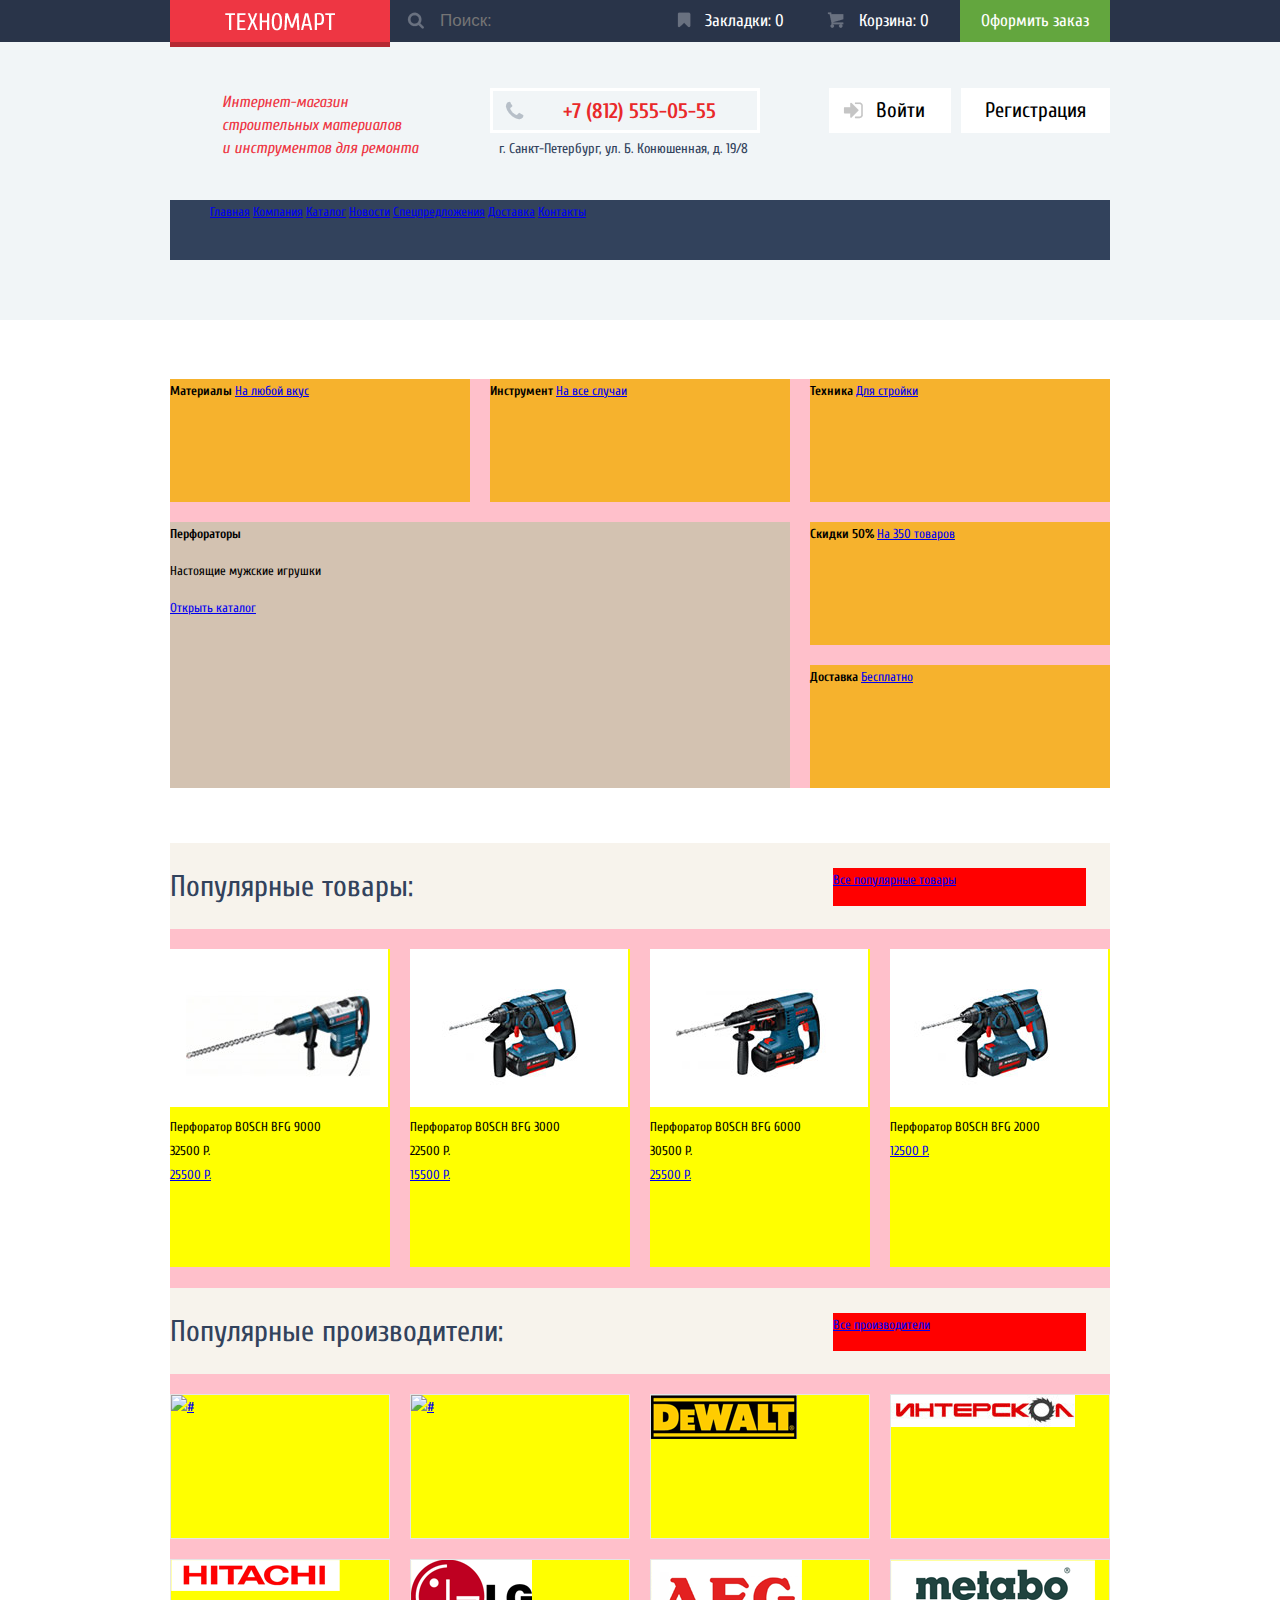
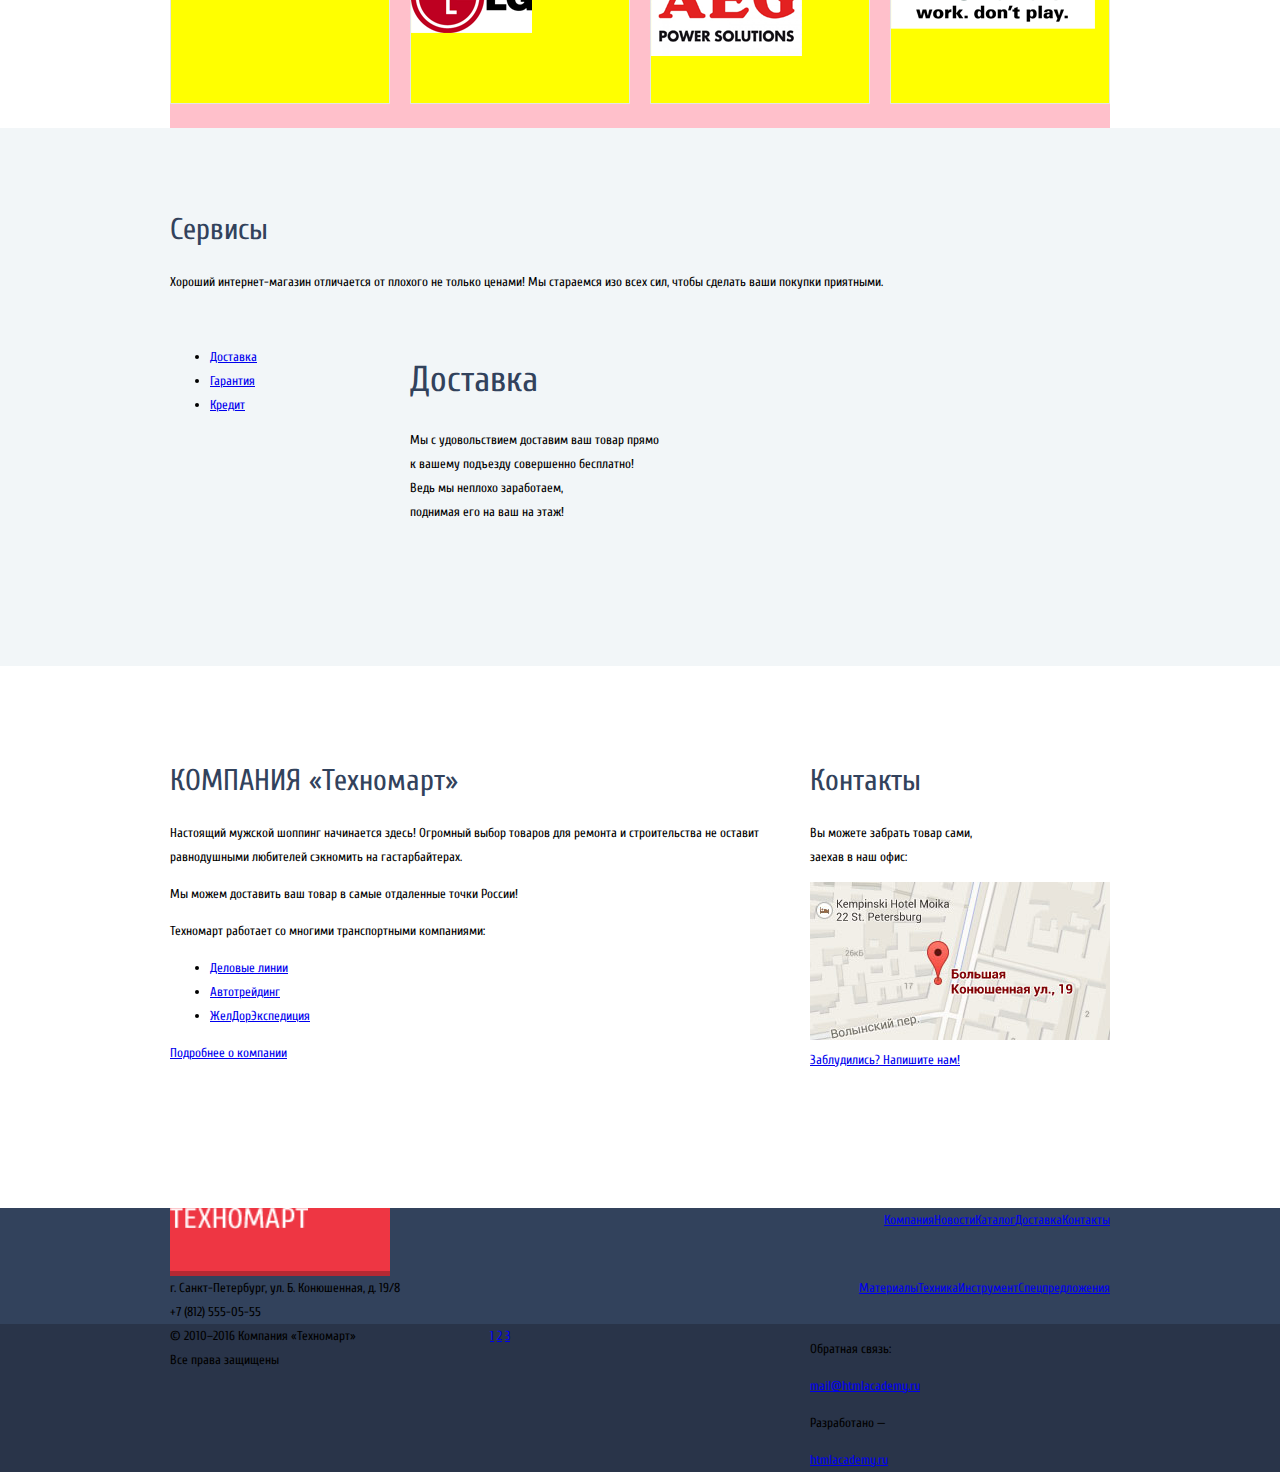
==== index.html @ 5e9bb1c4 "хэдрмидл" ====
<!DOCTYPE html>
<html lang="ru">
<head>
	<meta charset="UTF-8">
	<title>Technomart</title>
	<link rel="stylesheet" type="text/css" href="css/style.css">
	<link href="https://fonts.googleapis.com/css?family=Cuprum:400,400i,700&amp;subset=cyrillic" rel="stylesheet">
	<link rel="stylesheet" href="css/normalize.css">
</head>
<body>
	
	<header class="main-header">
	<div class="blue">
		<div class="container">
				
				<div class="header-top">
					<a class="logo" href="#"><img src="img/logo.png" alt="logo" width="110" height="18"></a>

					<div class="search-field">	
						<input id="search" type="text" name="search" placeholder="Поиск:">
						<label for="search"></label>
					</div>

					<div class="number-plate">
						<ul>
							<li>
								<a class="npi npi-mark" href="#">Закладки: 0</a>
							</li>
							<li>
								<a class="npi npi-basket" href="#">Корзина: 0</a>
							</li>
							<li>
								<a class="order" href="#">Оформить заказ</a>
							</li>
						</ul>
					</div>	
				</div>
		</div>
	</div>

	<div class="grey clearfix">	
		<div class="container">
			<div class="header-middle clearfix">
				<div class="header-colomn shop-description">
					
						Интернет-магазин <br>
						строительных материалов <br>
						и инструментов для ремонта
					
				</div>

				<div class="header-colomn contacts">
					<div class="phone-number">
						<span>+7 (812) 555-05-55</span>
					</div>
					<p>г. Санкт-Петербург, ул. Б. Конюшенная, д. 19/8</p>
				</div>

				<div class="header-colomn user-block">
					<a class="registr" href="#">Регистрация</a>
					<a class="login" href="#">Войти</a>
				</div>
			</div>	

			<nav class="main-navigation">
				<ul>
					<li>
						<a href="#">Главная</a>
					</li>
					<li>
						<a href="#">Компания</a>
					</li>
					<li>
						<a href="#">Каталог</a>
					</li>
					<li>
						<a href="#">Новости</a>
					</li>
					<li>
						<a href="#">Спецпредложения</a>
					</li>
					<li>
						<a href="#">Доставка</a>
					</li>
					<li>
						<a href="#">Контакты</a>
					</li>
				</ul>
			</nav>
		</div>
	</div>	

	</header>

	<main>
	<div class="container">

		<section class="info-panel">
			
			<div class="info-block">
				<b>Материалы</b>
				<a href="#">На любой вкус</a>
			</div>

			<div class="info-block">
				<b>Инструмент</b>
				<a href="#">На все случаи</a>
			</div>

			<div class="info-block">
				<b>Техника</b>
				<a href="#">Для стройки</a>
			</div>

			<div class="slider">
				<div class="slide-title">
					<b>Перфораторы</b>
					<p>Настоящие мужские игрушки</p>
				</div>

				<div class="prev"></div>

				<div class="next"></div>

				<a href="#">Открыть каталог</a>
			</div>

			<div class="info-block">
				<b>Скидки 50%</b>
				<a href="#">На 350 товаров</a>
			</div>

			<div class="info-block">
				<b>Доставка</b>
				<a href="#">Бесплатно</a>
			</div>

		</section>

		<section class="popular-items">
			
			<div class="content-title">
				<h2>Популярные товары:</h2>
				<a href="#">Все популярные товары</a>
			</div>
			
			<article class="item-card clearfix">
				<img src="img/img1.jpg" width="218" height="158">
				<div>Перфоратор BOSCH BFG 9000</div>
				<div>32500 Р.</div>
				<div>
					<a href="#">25500 Р.</a>
				</div>
			</article>

			<article class="item-card">
				<img src="img/img2.jpg" width="218" height="158">
				<div>Перфоратор BOSCH BFG 3000</div>
				<div>22500 Р.</div>
				<div>
					<a href="#">15500 Р.</a>
				</div>
			</article>

			<article class="item-card">
				<img src="img/img3.jpg" width="218" height="158">
				<div>Перфоратор BOSCH BFG 6000</div>
				<div>30500 Р.</div>
				<div>
					<a href="#">25500 Р.</a>
				</div>
			</article>

			<article class="item-card">
				<img src="img/img4.jpg" width="218" height="158">
				<div>Перфоратор BOSCH BFG 2000</div>
				<div></div>
				<div>
					<a href="#">12500 Р.</a>
				</div>
			</article>
			
		</section>

		<section class="manufacturers">
			
			<div class="content-title">
				<h2>Популярные производители:</h2>
				<a href="#">Все производители</a>
			</div>

			<div class="brand">
				<a href="#"><img src="img/BOSCH.png" width="126" height="37" alt="#"></a>
			</div>
			<div class="brand">
				<a href="#"><img src="img/makita.png" width="123" height="40" alt="#"></a>
			</div>
			<div class="brand">
				<a href="#"><img src="img/DeWALT.png" width="146" height="44" alt="#"></a>
			</div>
			<div class="brand">
				<a href="#"><img src="img/interskol.jpg" width="184" height="32" alt="#"></a>
			</div>
			<div class="brand">
				<a href="#"><img src="img/Hitachi.png" width="169" height="31" alt="#"></a>
			</div>
			<div class="brand">
				<a href="#"><img src="img/LG.png" width="121" height="73" alt="#"></a>
			</div>
			<div class="brand">
				<a href="#"><img src="img/AEG.png" width="151" height="96" alt="#"></a>
			</div>
			<div class="brand">
				<a href="#"><img src="img/Metabo.png" width="204" height="69" alt="#"></a>
			</div>
			
		</section>
	</div>	

	<div class="service-grey">
		<div class="container">

			<section class="service">
				
				<div class="service-title">	
					<h2>Сервисы</h2>
					<p>
						Хороший интернет-магазин отличается от плохого не только ценами!
						Мы стараемся изо всех сил, чтобы сделать ваши покупки приятными.
					</p>
				</div>	

				<div class="clearfix">
					<nav class="service-nav">
						<ul>
							<li>
								<a href="#">Доставка</a>
							</li>
							<li>
								<a href="#">Гарантия</a>
							</li>
							<li>
								<a href="#">Кредит</a>
							</li>
						</ul>
					</nav>

					<div class="service-slider">
						<h3>Доставка</h3>
						<p>
							Мы с удовольствием доставим ваш товар прямо<br> 
							к вашему подъезду совершенно бесплатно!<br> 
							Ведь мы неплохо заработаем,<br> 
							поднимая его на ваш на этаж!
						</p>
					</div>
				</div>	

			</section>
		</div>	
	</div>	

	<div class="container">
		<section class="technomart-info clearfix">
			
			<article class="technomart-info_left">

				<h2>КОМПАНИЯ «Техномарт»</h2>
				<p>
					Настоящий мужской шоппинг начинается здесь! Огромный выбор товаров для ремонта и строительства не оставит равнодушными любителей сэкномить на гастарбайтерах.
				</p>
				<p>
					Мы можем доставить ваш товар в самые отдаленные точки России!
				</p>
				<p>
					Техномарт работает со многими транспортными компаниями: 
				</p>

				<ul>
					<li>
						<a href="#">Деловые линии</a>
					</li>
					<li>
						<a href="#">Автотрейдинг</a>
					</li>
					<li>
						<a href="#">ЖелДорЭкспедиция</a>
					</li>
				</ul>

				<a class="btn" href="#">Подробнее о компании</a>

			</article>

			<div class="technomart-info_right">
				
				<h2>Контакты</h2>
				<p>
					Вы можете забрать товар сами, <br>
					заехав в наш офис:
				</p>

				<a href="#"><img src="img/map.jpg" alt="#" width="300" height="158"></a>
				
				<a class="btn" href="#">Заблудились? Напишите нам!</a>

			</div>

		</section>

	</main>

	<footer class="main-footer">

		<div class="main-footer_top">
			<div class="container">

				<div class="main-footer_top1 clearfix">

					<a class="footer-logo" href="#"><img src="img/logo.png" alt="#" width="138" height="21"></a>

					<ul class="footer_first-nav">
						<li>
							<a href="#">Компания</a>
						</li>
						<li>
							<a href="#">Новости</a>
						</li>
						<li>
							<a href="#">Каталог</a>
						</li>
						<li>
							<a href="#">Доставка</a>
						</li>
						<li>
							<a href="#">Контакты</a>
						</li>
					</ul>

				</div>

				<div class="main-footer_top2 clearfix">
					
					<div class="footer-contacts">
						г. Санкт-Петербург, ул. Б. Конюшенная, д. 19/8<br>
						+7 (812) 555-05-55
					</div>
						
					<ul class="footer_second-nav">
						<li>
							<a href="#">Материалы</a>
						</li>
						<li>
							<a href="#">Техника</a>
						</li>
						<li>
							<a href="#">Инструмент</a>
						</li>
						<li>
							<a href="#">Спецпредложения</a>
						</li>
					</ul>

				</div>
			
			</div>
		</div>

		<div class="main-footer_bottom clearfix">
			<div class="container">

				<div class="footer-copyright fcont">
					<span>
						© 2010–2016 Компания «Техномарт»<br>
						Все права защищены
					</span>
				</div>
				
				<div class="footer-social fcont">
					<a class="social social-vk" href="#">1</a>
					<a class="social social-fb" href="#">2</a>
					<a class="social social-inst" href="#">3</a>
				</div>

				<div class="footer-designed fcont">
					<div>
						<p>Обратная связь:</p>
						<a href="#">mail@htmlacademy.ru</a>
					</div>
					<div>
						<p>Разработано —</p>
						<a href="#">htmlacademy.ru</a>
					</div>
				</div>

			</div>
		</div>

	</footer>
	<script src="http://ajax.googleapis.com/ajax/libs/jquery/1.3.2/jquery.min.js" type="text/javascript"></script>
<script src="_xprecise/xprecise.min.js" type="text/javascript"></script>
</body>

</html>
---- css/style.css ----
body {
	font-size: 13px;
	line-height: 24px;
	color: #000000;
	font-weight: normal;
	font-family: 'Cuprum' , 'Arial' , Sans-serif;
}
h2 {
	font-size: 30px;
	line-height: 30px;
	color: #32425c;
	font-weight: normal;
}
h3 {
	font-size: 36px;
	line-height: 24px;
	color: #32425c;
	font-weight: normal;
}
.clearfix:after {
    content: "";
    display: table;
    clear: both;
}
.container {
	width: 940px;
	margin: 0 auto;
	padding: 0 10px;
}
.blue {
	background: #293449;
}
.header-top {
	min-height: 42px;
}
.logo {
	display: block;
	height: 42px;
	width: 220px;
	float: left;
	
	background: #ee3643;
	border-bottom: 5px solid #b52933;
}
.logo:hover {
	background: #ca2c37;
	border-bottom: 5px solid #9a212a;
}
.logo:active {
	background: #ba2732;
	border-bottom: 5px solid #8e1e26;
}
.logo img {
	padding-left: 55px;
	padding-top: 13px;
}
.search-field {
	position: relative;

	width: 270px;
	height: 42px;
	float: left;
}
.search-field label:before {
	position: absolute;
	left: 17px;
	top: 12px;

	width: 17px;
	height: 17px;

	content: "";

	background:url(../img/sprite.png) no-repeat 0 -96px;
}
.search-field input:hover+label::before {
	background:url(../img/sprite.png) no-repeat -84px -73px;
}
.search-field input:focus+label::before  {
	background:url(../img/sprite.png) no-repeat -17px -96px;
}
.search-field input {
	width: 220px;
	padding-left: 50px;
	padding-top: 11px;
	padding-bottom: 11px;

	font-size: 17px;
	color: white;

	background: #293449;
	border: none;
	outline: none;
}
.search-field input:hover {
	background: #212a3a;
}
.search-field input:focus {
	background: #ffffff;
}
.search-field input:focus {
	color:black;
}
.number-plate {
	width: 450px;
	float: right;
}
.number-plate ul {
	margin: 0;
	padding: 0;

	font-size: 0;

	list-style: none;
}
.number-plate li {
	display: inline-block;

	font-size: 17px;
	line-height: 17px;
}
.number-plate a {
	position: relative;

	display: block;

	width: 150px;
	padding-top: 12px;
	height: 30px;

	color: #ffffff;

	text-decoration: none;
	text-align: center;
}
a.npi:hover {
	background: #212a3a;
}
a.npi:active{
	background: #161d29;
	color: #8b8e94;
}
a.npi {
	width: 132px;
	padding-left: 18px;
}
.npi:before {
	position: absolute;
	left: 17px;

	content: "";
}
.npi-mark:before {
	height: 16px;
	width: 14px;

	background: url(../img/sprite.png) -123px -32px;
}
.npi-mark:hover:before {
	background-position: -123px 0px;
}
.npi-mark:active:before {
	background-position: -123px -16px;
}
.npi-basket:before {
	height: 17px;
	width: 17px;

	background: url(../img/sprite.png) -85px -96px;
}
.npi-basket:hover:before {
	background-position: -51px -96px;
}
.npi-basket:active:before {
	background-position: -68px -96px;
}
a.order {
	background: #63a63e;
}
a.order:hover {
	background: #5fbb2d;
}
a.order:active {
	background: #518534;
	color: #8b8e94;
}
.grey {
	background: #f1f5f7;
}
.header-middle {
	min-height: 72px;
	padding-top: 46px;
	margin-bottom: 37px;
}
.header-colomn {
	width: 300px;
	margin-right: 20px;
	float: left;
	min-height: 72px;
}
.shop-description {
	width: 248px;
	padding-left: 52px;
	padding-top: 3px;

	font-size: 16px;
	line-height: 23px;
	font-style: italic;

	color: #ee3643;
}
.phone-number {
	width: 264px;
	height: 39px;

	border: 3px solid white;
}
.phone-number span {
	position: relative;

	display: block;
	padding-left: 70px;
	padding-top: 11px;

	font-size: 21px;
	line-height: 18px;
	font-weight: bold;

	color: #e9292a;
}
.phone-number span::before {
	position: absolute;
	left: 12px;
	top: 10px;

	display: block;
	width: 19px;
  	height: 19px;

  	content: "";

	background-image: url(../img/sprite.png);
  	background-position: -54px -50px;
}
.contacts p {
	margin: 0;
	padding-top: 4px;
	padding-left: 9px;

	line-height: 24px;
	font-size: 14px;

	color: #32425c;
}
.header-colomn.user-block {
	margin-right: 0;
}
.user-block a {
	display: block;
	float: right;
	margin-left: 10px;

	line-height: 18px;
	font-size: 21px;

	background: white;
	color: black;

	text-decoration: none;
}
.user-block a:hover {
	color: #ee3643;
}
.user-block a:active{
	color: #b2b2b2;
}
.user-block a.registr {
	padding: 13px 24px 14px 24px;
}
.user-block a.login {
	position: relative;

	padding: 13px 26px 14px 47px;
}
.user-block a.login:before {
	position: absolute;
	left: 14px;
	top: 14px;

	width: 20px;
  	height: 17px;

  	background: url(../img/sprite.png) -102px -34px;

	content: "";
}
.user-block a.login:hover:before {
	background: url(../img/sprite.png) -102px -17px;
}
.user-block a.login:active:before {
	background: url(../img/sprite.png) -102px -51px;
}
.main-navigation {
	height: 60px;
	margin-bottom: 60px;

	background: #32425c;
}
.main-navigation ul {
	list-style: none;
}
.main-navigation li {
	display: inline-block;
}
.info-panel {
	min-height: 409px;
	margin-top: 59px;
	margin-bottom: 55px;
	
	font-size: 0;

	background: pink;
}
.info-block {
	width: 300px;
	height: 123px;
	display: inline-block;
	margin-bottom: 20px;
	margin-left: 20px;

	font-size: 13px;

	background: #f6b22d;
}
.info-block:first-child {
	margin-left: 0;
}
.info-block:last-child {
	margin-bottom: 0;
}
.slider {
	width: 620px;
	height: 266px;
	float: left;

	font-size: 13px;

	background: #d3c2b1;
}
.popular-items {
	font-size: 0;

	background: pink;
}
.content-title {
	position: relative;

	margin-bottom: 20px;
	padding-top: 29px;
	padding-bottom: 27px;

	font-size: 13px;

	background: #f7f3ec;
}
.content-title h2 {
	margin: 0;
}
.content-title a {
	position: absolute;
	top: 25px;
	right: 24px;

	width: 253px;
	height: 38px;

	background: red;
}
.item-card {
	height: 318px;
	width: 220px;
	display: inline-block;
	margin-right: 20px;
	margin-bottom: 21px;

	font-size: 13px;

	background: yellow;

	vertical-align: top;
}
.item-card:last-child {
	margin-right: 0;
}
.manufacturers {
	min-height: 440px;

	font-size: 0;

	background: pink;
}
.brand {
	display: inline-block;
	width: 218px;
	height: 143px;
	margin-right: 20px;
	margin-bottom: 20px;

	font-size: 13px;

	background: yellow;
	border: 1px solid #e5e5e5;

	vertical-align: top;
}
.brand:nth-child(4n+1) {
	margin-right: 0;
}
.service-grey {
	background: #f2f6f8;
}
.service {
	min-height: 522px;
}
.service-title {
	padding-top: 62px;
	padding-bottom: 25px;
	min-height: 102px;
}
.service-nav {
	min-height: 230px;
	width: 240px;
	float: left;
}
.service-slider {
	width: 700px;
	min-height: 334px;
	float: left; 
}
.technomart-info {
	margin-top: 75px;
	margin-bottom: 87px;
}
.technomart-info_left {
	width: 620px;
	margin-right: 20px;
	min-height: 380px;
	float: left;
}
.technomart-info_right {
	width: 300px;
	min-height: 380px;
	float: right;
}
.main-footer_top {
	background: #32425c;
}
.footer-logo {
	float: left;
	width: 220px;
	height: 63px;

	background: #ee3643;
	border-bottom: 5px solid #b52933;
}
.footer_first-nav {
	float: right;
	font-size: 0;

	list-style: none;
}
.footer_first-nav li {
	display: inline-block;

	font-size: 13px;
}

.main-footer_bottom {
	background: #293449;
}
.footer-contacts {
	float: left;
}
.footer_second-nav {
	float: right;
	font-size: 0;

	list-style: none;
}
.footer_second-nav li {
	display: inline-block;

	font-size: 13px;
}
.fcont {
	width: 300px;
	float: left;
	margin-right: 20px;
}
.fcont:last-child {
	margin-right: 0;
}
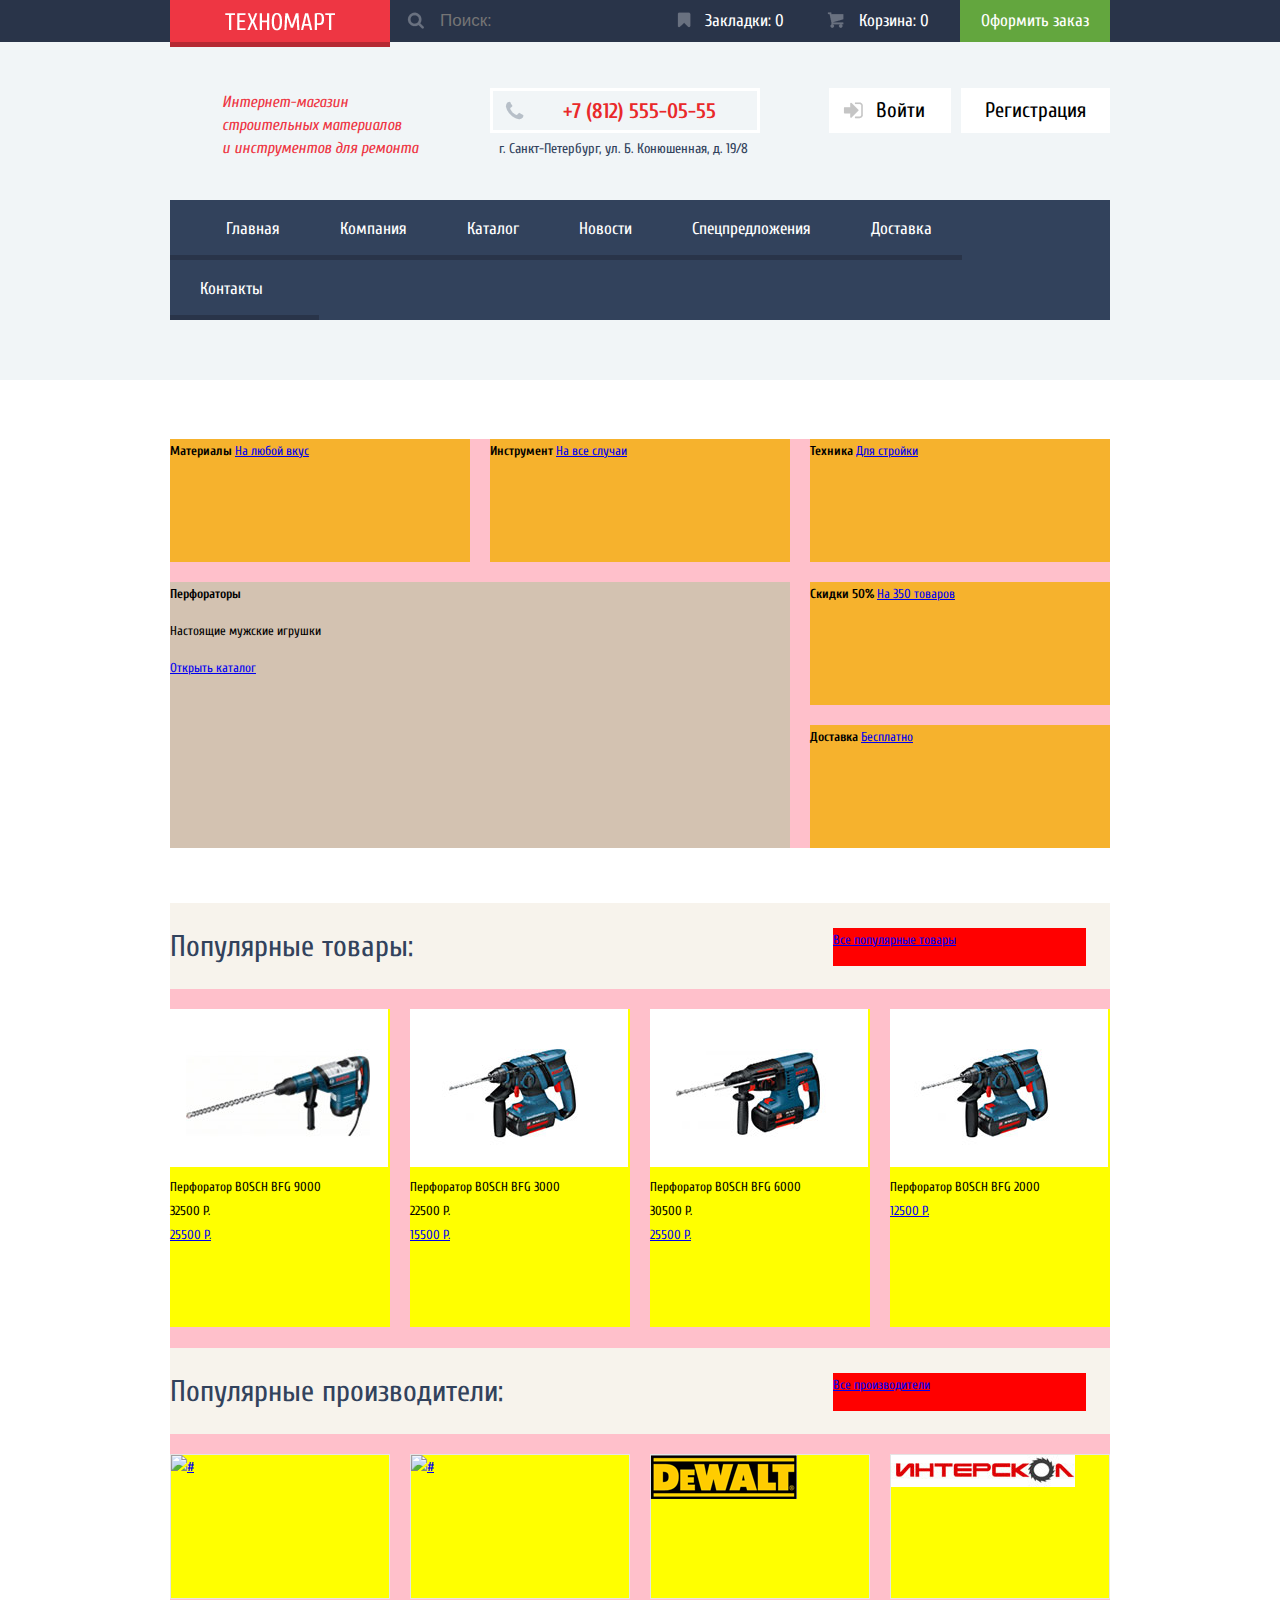
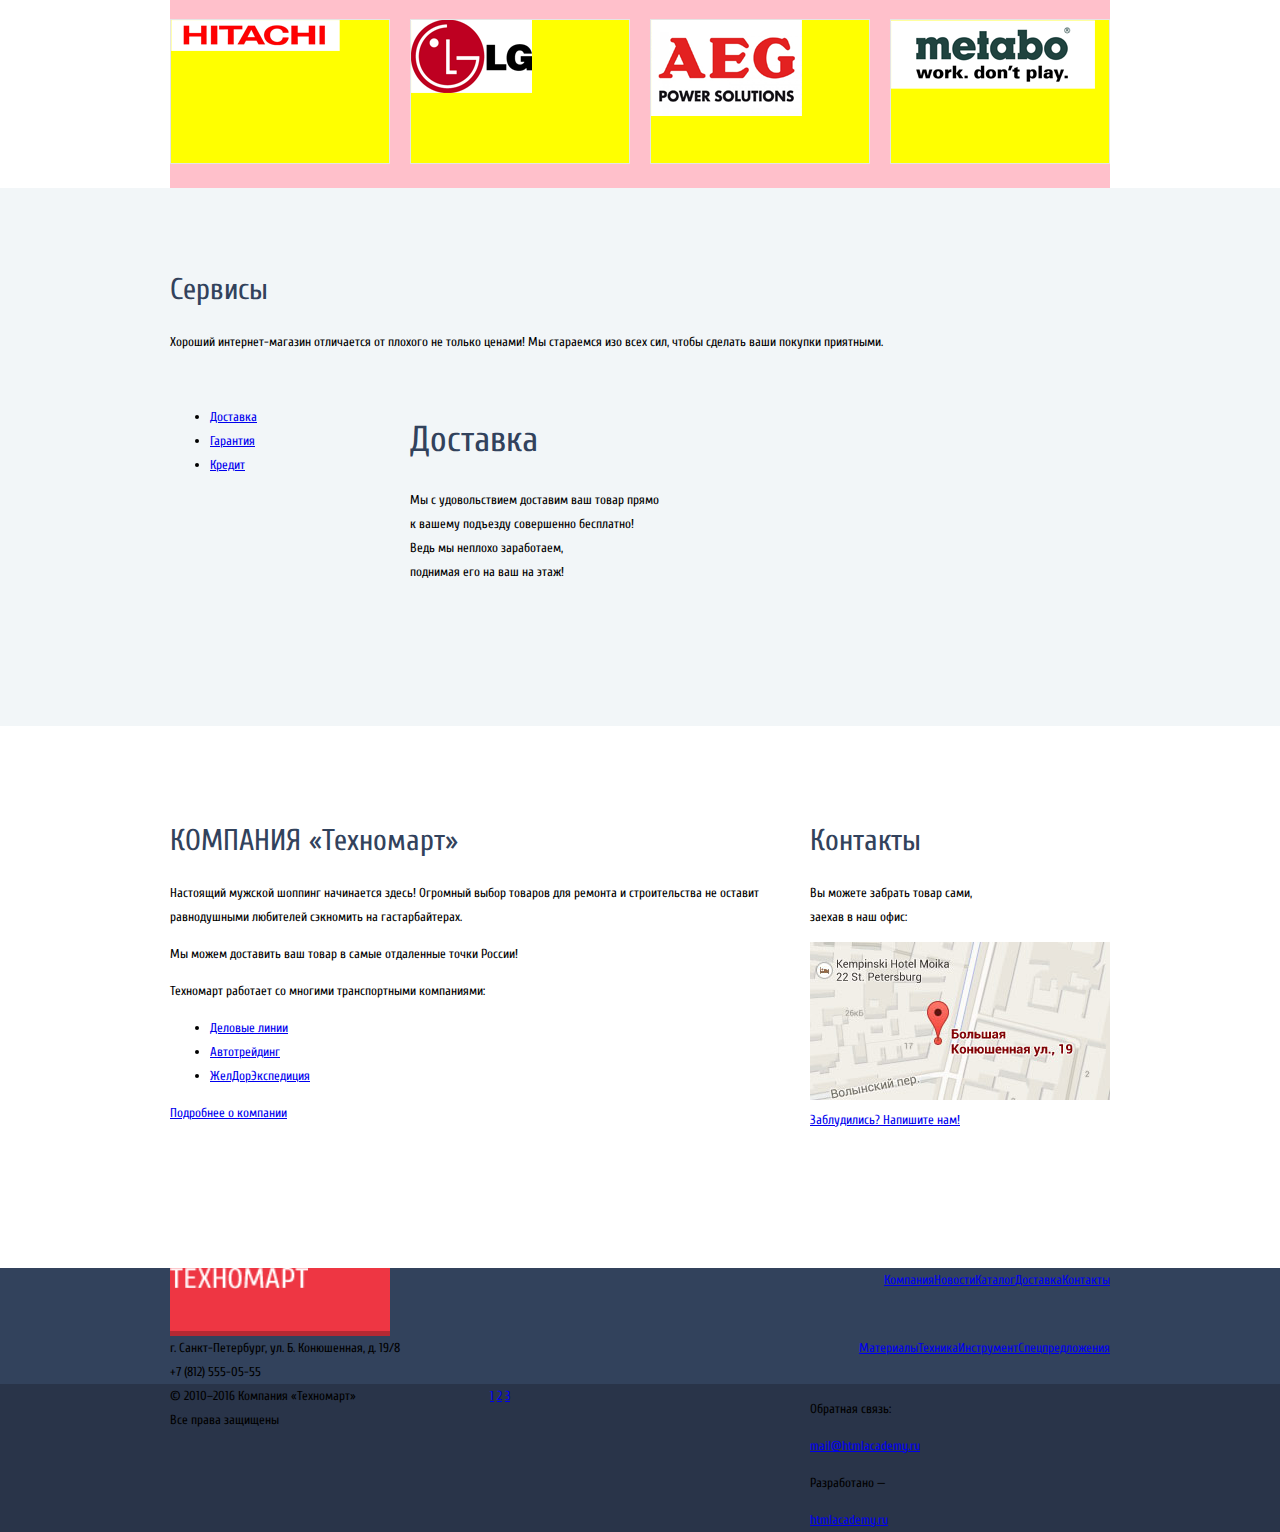
==== commit a6442128: "сделал недр" ====
--- a/index.html
+++ b/index.html
@@ -65,7 +65,7 @@
 			<nav class="main-navigation">
 				<ul>
 					<li>
-						<a href="#">Главная</a>
+						<a class="first" href="#">Главная</a>
 					</li>
 					<li>
 						<a href="#">Компания</a>
@@ -83,7 +83,7 @@
 						<a href="#">Доставка</a>
 					</li>
 					<li>
-						<a href="#">Контакты</a>
+						<a class="last" href="#">Контакты</a>
 					</li>
 				</ul>
 			</nav>
--- a/css/style.css
+++ b/css/style.css
@@ -301,16 +301,45 @@
 	background: url(../img/sprite.png) -102px -51px;
 }
 .main-navigation {
-	height: 60px;
 	margin-bottom: 60px;
 
 	background: #32425c;
 }
 .main-navigation ul {
+	margin: 0;
+	padding: 0;
+
+	font-size: 0;
+
 	list-style: none;
 }
 .main-navigation li {
 	display: inline-block;
+
+	font-size: 17px;
+}
+.main-navigation a {
+	display: block;
+	padding: 17px 30px 14px 30px;
+
+	color: white;
+	border-bottom: 5px solid #293449;
+
+	text-decoration: none;
+}
+.main-navigation a.first:first-child {
+	padding-left: 56px;
+}
+.main-navigation a.last:last-child {
+	padding-right: 56px;
+}
+.main-navigation a:hover {
+	background: #293449;
+}
+.main-navigation a:active {
+	background: #1d2739;
+	color: #8e939c;
+	border-bottom: 5px solid #1d2739;
 }
 .info-panel {
 	min-height: 409px;
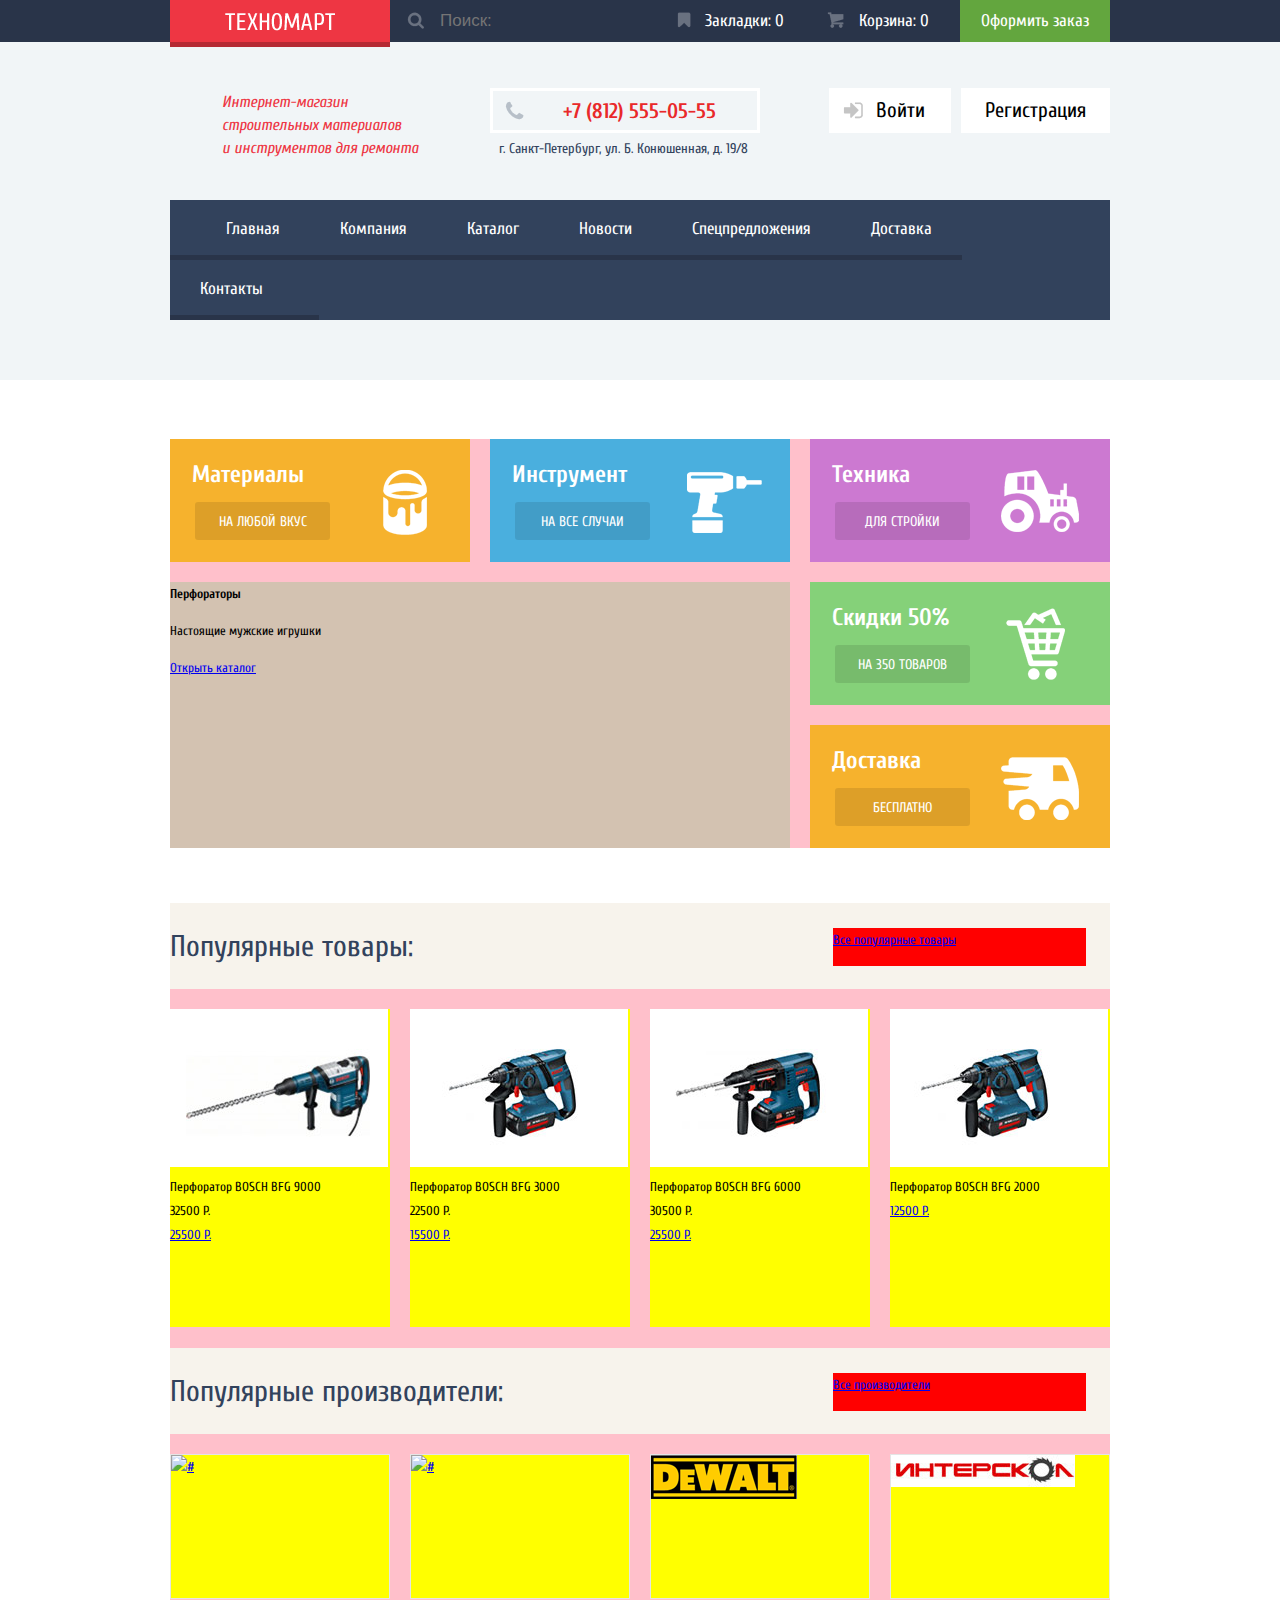
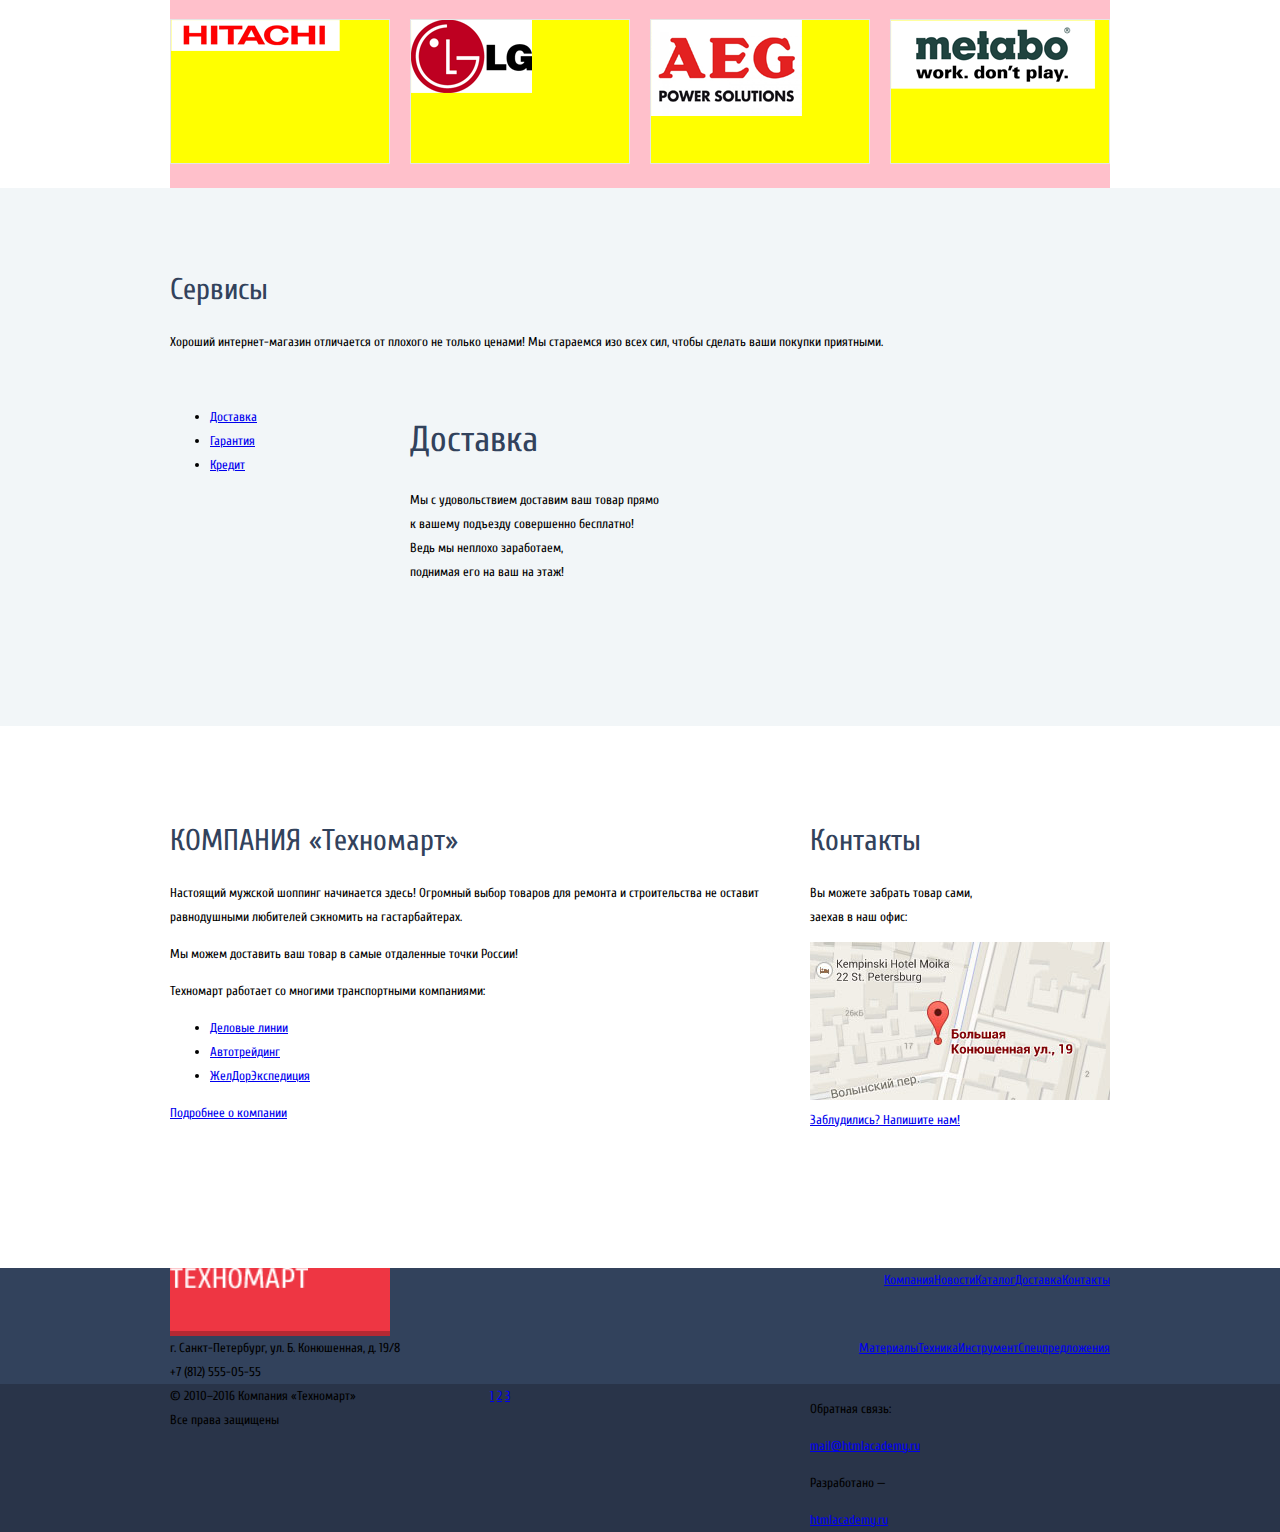
==== commit cfe06ff0: "перед слайдером" ====
--- a/index.html
+++ b/index.html
@@ -65,7 +65,7 @@
 			<nav class="main-navigation">
 				<ul>
 					<li>
-						<a class="first" href="#">Главная</a>
+						<a href="#">Главная</a>
 					</li>
 					<li>
 						<a href="#">Компания</a>
@@ -83,7 +83,7 @@
 						<a href="#">Доставка</a>
 					</li>
 					<li>
-						<a class="last" href="#">Контакты</a>
+						<a href="#">Контакты</a>
 					</li>
 				</ul>
 			</nav>
@@ -97,17 +97,17 @@
 
 		<section class="info-panel">
 			
-			<div class="info-block">
+			<div class="info-block materials">
 				<b>Материалы</b>
 				<a href="#">На любой вкус</a>
 			</div>
 
-			<div class="info-block">
+			<div class="info-block tool">
 				<b>Инструмент</b>
 				<a href="#">На все случаи</a>
 			</div>
 
-			<div class="info-block">
+			<div class="info-block equipment">
 				<b>Техника</b>
 				<a href="#">Для стройки</a>
 			</div>
@@ -125,12 +125,12 @@
 				<a href="#">Открыть каталог</a>
 			</div>
 
-			<div class="info-block">
+			<div class="info-block discounts">
 				<b>Скидки 50%</b>
 				<a href="#">На 350 товаров</a>
 			</div>
 
-			<div class="info-block">
+			<div class="info-block delivery">
 				<b>Доставка</b>
 				<a href="#">Бесплатно</a>
 			</div>
--- a/css/style.css
+++ b/css/style.css
@@ -327,10 +327,10 @@
 
 	text-decoration: none;
 }
-.main-navigation a.first:first-child {
+.main-navigation li:first-child a {
 	padding-left: 56px;
 }
-.main-navigation a.last:last-child {
+.main-navigation li:last-child a {
 	padding-right: 56px;
 }
 .main-navigation a:hover {
@@ -361,6 +361,57 @@
 
 	background: #f6b22d;
 }
+.info-block b {
+	display: block;
+	padding-top: 21px;
+	padding-left: 22px;
+	padding-bottom: 12px;
+
+	font-size: 24px;
+	line-height: 30px;
+	font-weight: bold;
+
+	color: white;
+}
+.info-block a {
+	display: block;
+	width: 135px;
+	padding-top: 11px;
+	padding-bottom: 9px;
+	margin-left: 25px;
+
+	font-size: 14px;
+	line-height: 18px;
+
+	color: white;
+	background-color: rgba(0, 0, 0, 0.1);
+	border-radius: 3px;
+
+	text-transform: uppercase;
+	text-align: center;
+	text-decoration: none;
+}
+.info-block a:hover {
+	background-color: rgba(0, 0, 0, 0.2);
+}
+.info-block a:active {
+	background-color: rgba(0, 0, 0, 0.3);
+}
+.materials {
+	background: #f6b22d url(../img/material.png) no-repeat 213px 31px;
+}
+.tool {
+	background: #4aafde url(../img/tool.png) no-repeat 197px 33px;
+}
+.equipment {
+	background: #cc79d1 url(../img/equipments.png) no-repeat 191px 31px;
+}
+.discounts {
+	background: #85d179 url(../img/discounts.png) no-repeat 196px 26px;
+}
+.delivery {
+	background: #f6b22d url(../img/delivery.png) no-repeat 191px 32px;
+}
 .info-block:first-child {
 	margin-left: 0;
 }
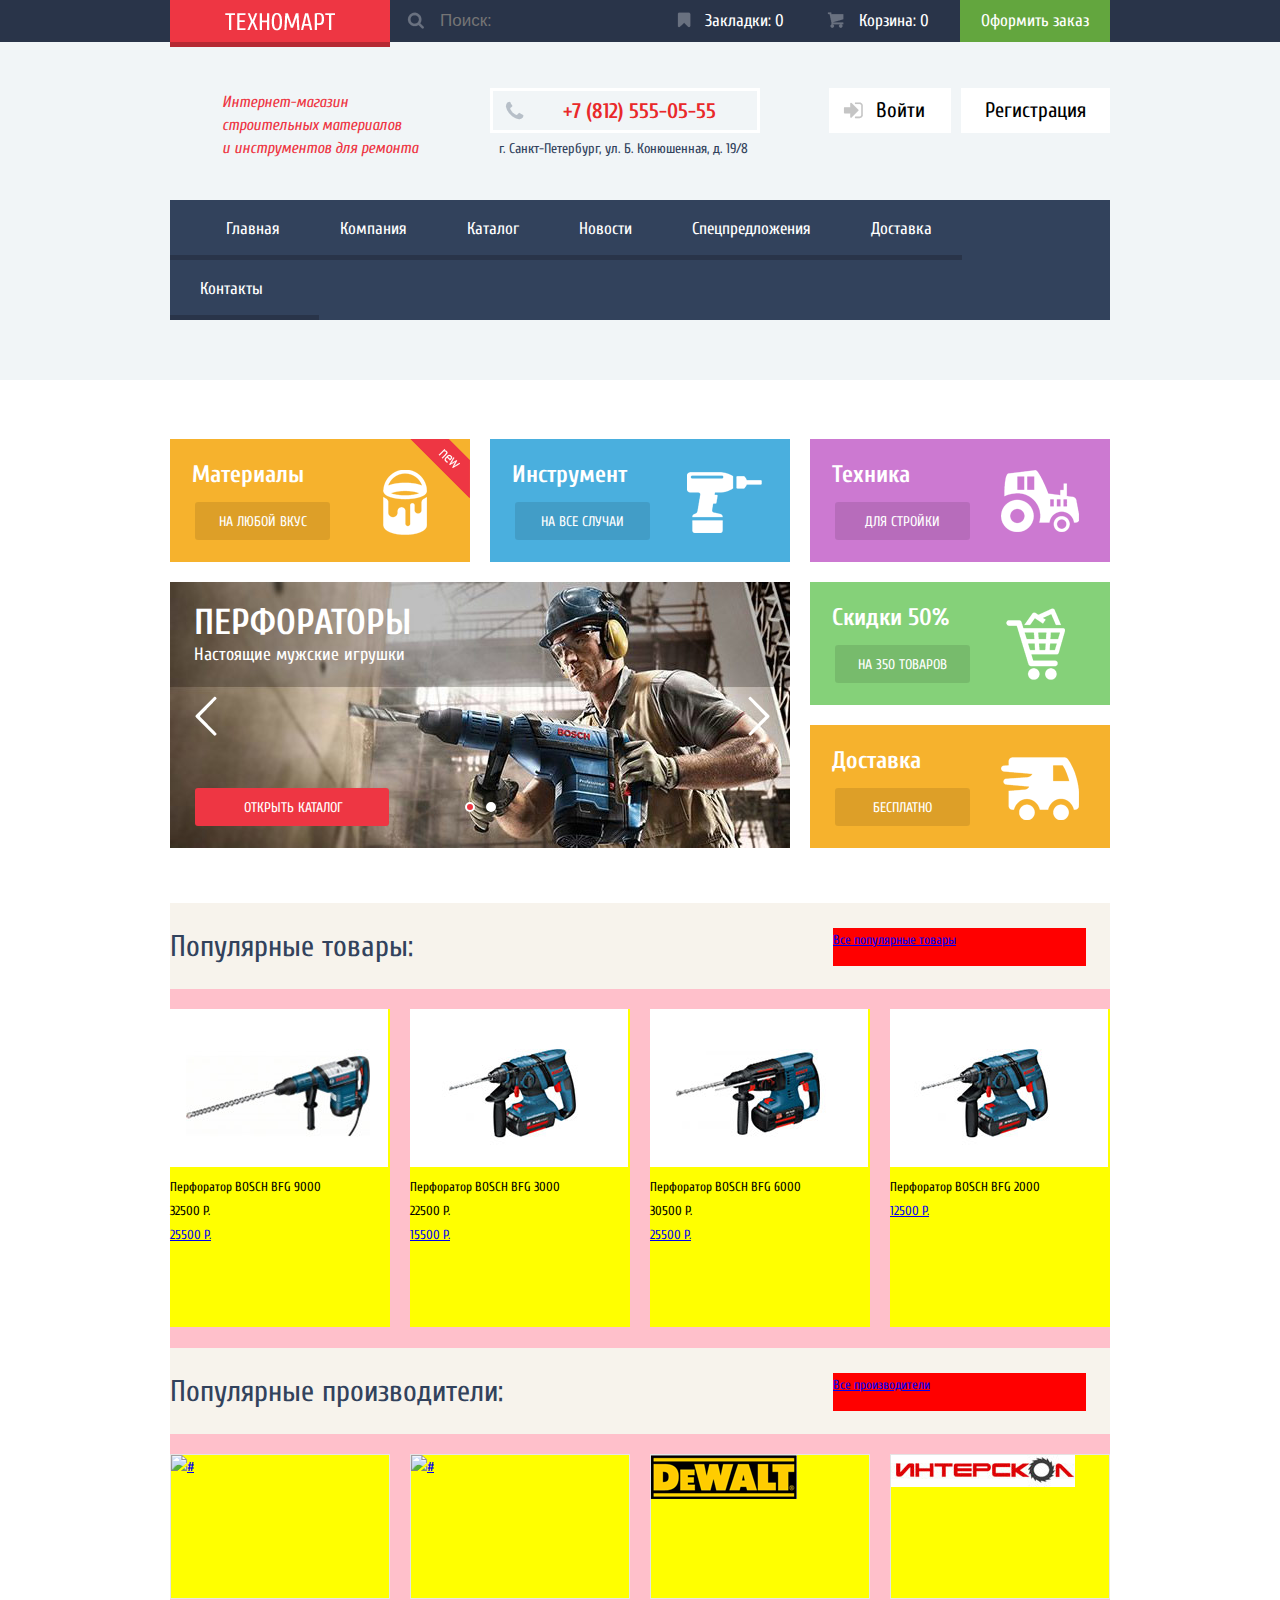
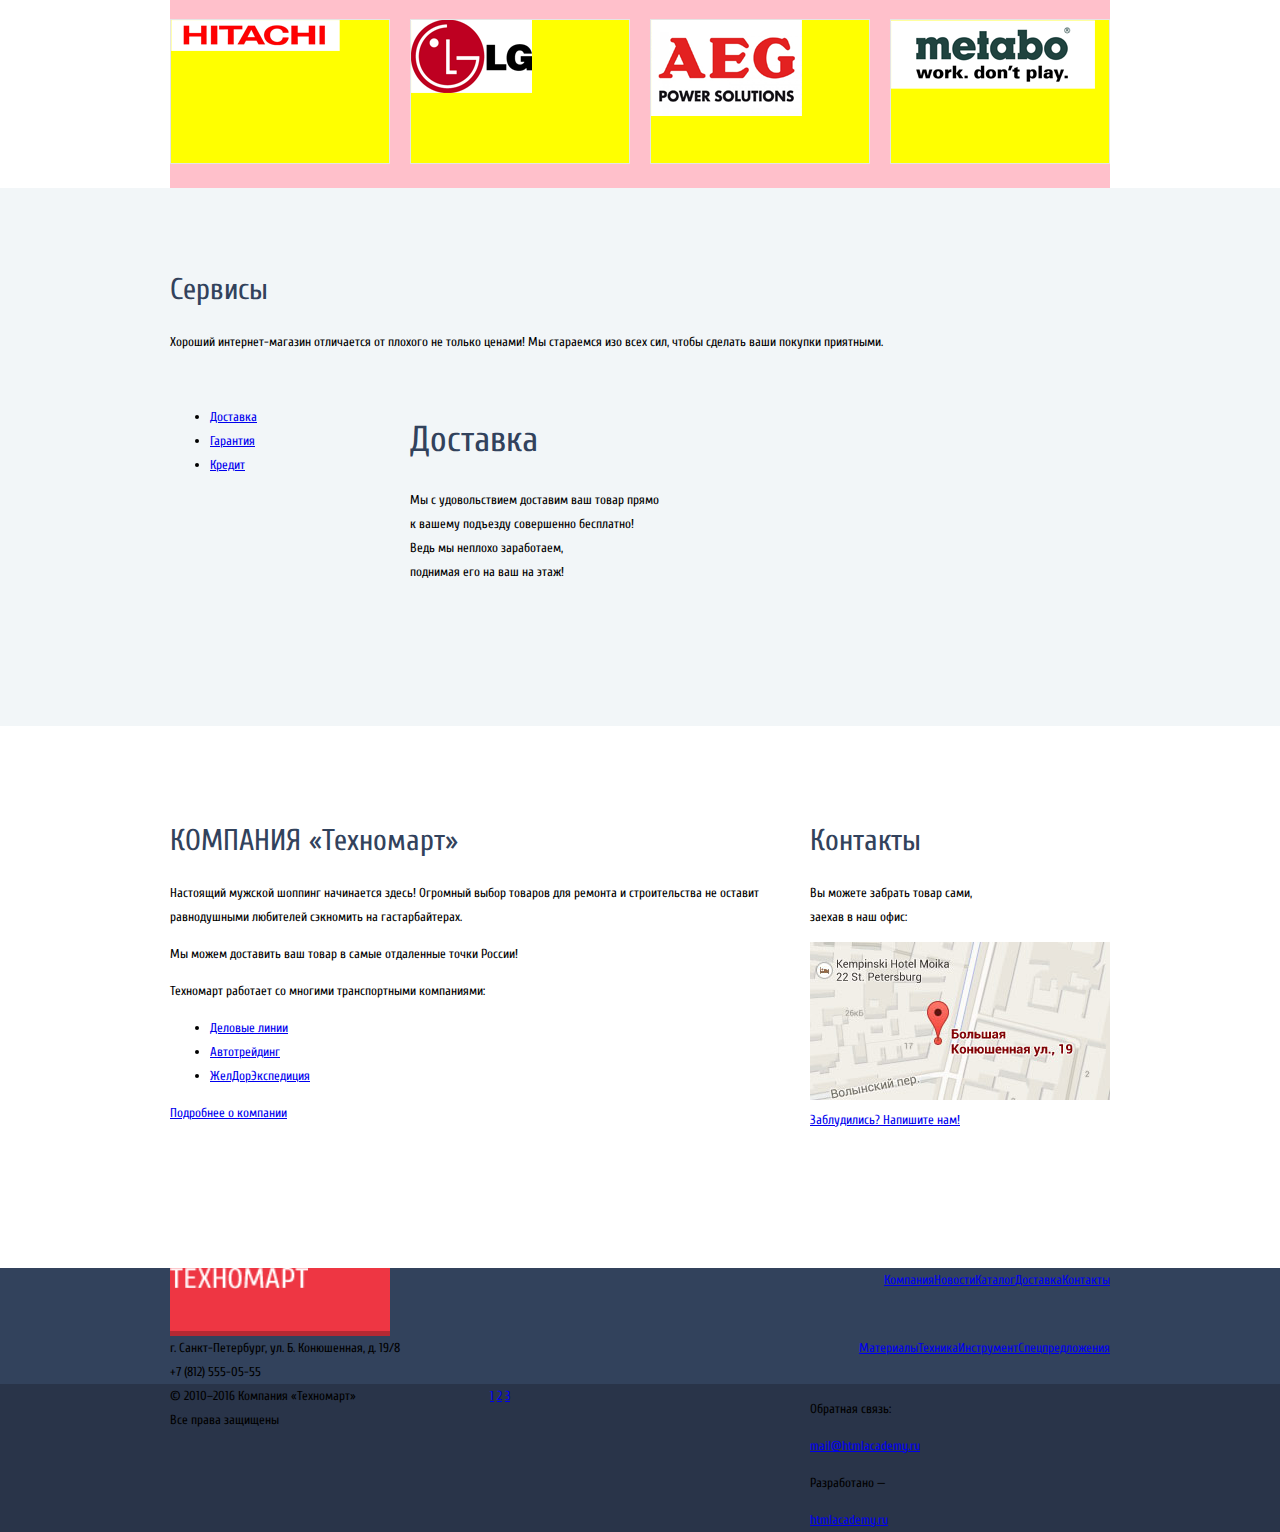
==== commit 1e5bde94: "слайдер" ====
--- a/index.html
+++ b/index.html
@@ -97,7 +97,7 @@
 
 		<section class="info-panel">
 			
-			<div class="info-block materials">
+			<div class="info-block materials new">
 				<b>Материалы</b>
 				<a href="#">На любой вкус</a>
 			</div>
@@ -113,16 +113,28 @@
 			</div>
 
 			<div class="slider">
-				<div class="slide-title">
-					<b>Перфораторы</b>
-					<p>Настоящие мужские игрушки</p>
-				</div>
-
-				<div class="prev"></div>
-
-				<div class="next"></div>
-
-				<a href="#">Открыть каталог</a>
+				<input id="btn-1" type="radio" name="toggle" checked>
+				<input id="btn-2" type="radio" name="toggle">
+
+				<div class="controls">
+					<label for="btn-1"><div class="prev"></div></label>
+					<label for="btn-2"><div class="next"></div></label>
+				</div>
+
+				<div class="slides">
+					<div class="slide">	
+						<div class="slide-title">Перфораторы</div>
+						<div class="slide-discription">Настоящие мужские игрушки</div>
+						<a class="btn" href="#">Открыть каталог</a>
+					</div>
+
+					<div class="slide">	
+						<div class="slide-title">Дрели</div>
+						<div class="slide-discription">Соседям на радость!</div>
+						<a class="btn" href="#">Открыть каталог</a>
+					</div>
+				</div>
+
 			</div>
 
 			<div class="info-block discounts">
--- a/css/style.css
+++ b/css/style.css
@@ -347,10 +347,10 @@
 	margin-bottom: 55px;
 	
 	font-size: 0;
-
-	background: pink;
 }
 .info-block {
+	position: relative;
+
 	width: 300px;
 	height: 123px;
 	display: inline-block;
@@ -360,6 +360,18 @@
 	font-size: 13px;
 
 	background: #f6b22d;
+}
+.info-block.new:after {
+	position: absolute;
+	right: 0;
+	top: 0;
+
+	width: 60px;
+	height: 59px;
+
+	content: "";
+
+	background: url(../img/new-flag.png);
 }
 .info-block b {
 	display: block;
@@ -419,13 +431,123 @@
 	margin-bottom: 0;
 }
 .slider {
+	position: relative;
+
 	width: 620px;
 	height: 266px;
 	float: left;
 
 	font-size: 13px;
-
-	background: #d3c2b1;
+}
+.slide {
+	position: absolute;
+	top: 0;
+	left: 0;
+
+	width: 100%;
+	height: 100%;
+
+	overflow: hidden;
+}
+.slide-title {
+	padding: 26px 0 0 24px;
+
+	font-size: 36px;
+	line-height: 30px;
+	font-weight: bold;
+	text-transform: uppercase;
+
+	color: white;
+}
+.slide-discription {
+	padding: 5px 0 0 24px;
+
+	font-family:'PT Sans' , 'Arial' sans-serif;
+	font-size: 18px;
+	line-height: 24px;
+
+	color: white;
+}
+.slide .btn {
+	display: inline-block;
+	padding: 11px 46px 9px 49px;
+	margin-top: 121px;
+	margin-left: 25px;
+
+	text-decoration: none;
+	font-size: 14px;
+	line-height: 18px;
+	text-transform: uppercase;
+
+	background: #ee3643;
+	color: white;
+	border-radius: 3px;
+}
+.prev,
+.next {
+	position: absolute;
+	top: -106px;
+
+	display: block;
+	width: 22px;
+	height: 40px;
+}
+.prev {
+	left: -215px;
+
+	background: url(../img/icon-left.png);
+}
+.next {
+	right: -220px;
+
+	background: url(../img/icon-right.png);
+}
+.slide:nth-child(1) {
+	background: url(../img/slider-img1.jpg);
+}
+.slide:nth-child(2) {
+	background: url(../img/slider-img2.jpg);
+}
+.slide {
+	display:none;
+}
+#btn-1:checked ~ .slides .slide:nth-child(1){
+	display: block;
+}
+#btn-2:checked ~ .slides .slide:nth-child(2){
+	display: block;
+}
+.slider .controls {
+	position: absolute;
+	left: 240px;
+	bottom: 36px;
+
+	width: 140px;
+	height: 10px;
+
+	text-align: center;
+	z-index: 1000;
+}
+.slider input[type="radio"] {
+	position: absolute;
+	display: none;
+}
+.controls label {
+	display: inline-block;
+	width: 6px;
+	height: 6px;
+	margin: 0 4px;
+
+	background: white;
+	border: 2px solid white;
+	border-radius: 50%;
+
+	vertical-align: top;
+	cursor: pointer;
+}
+#btn-1:checked ~ .controls label[for="btn-1"],
+#btn-2:checked ~ .controls label[for="btn-2"]{
+	background: #ee3643;
 }
 .popular-items {
 	font-size: 0;
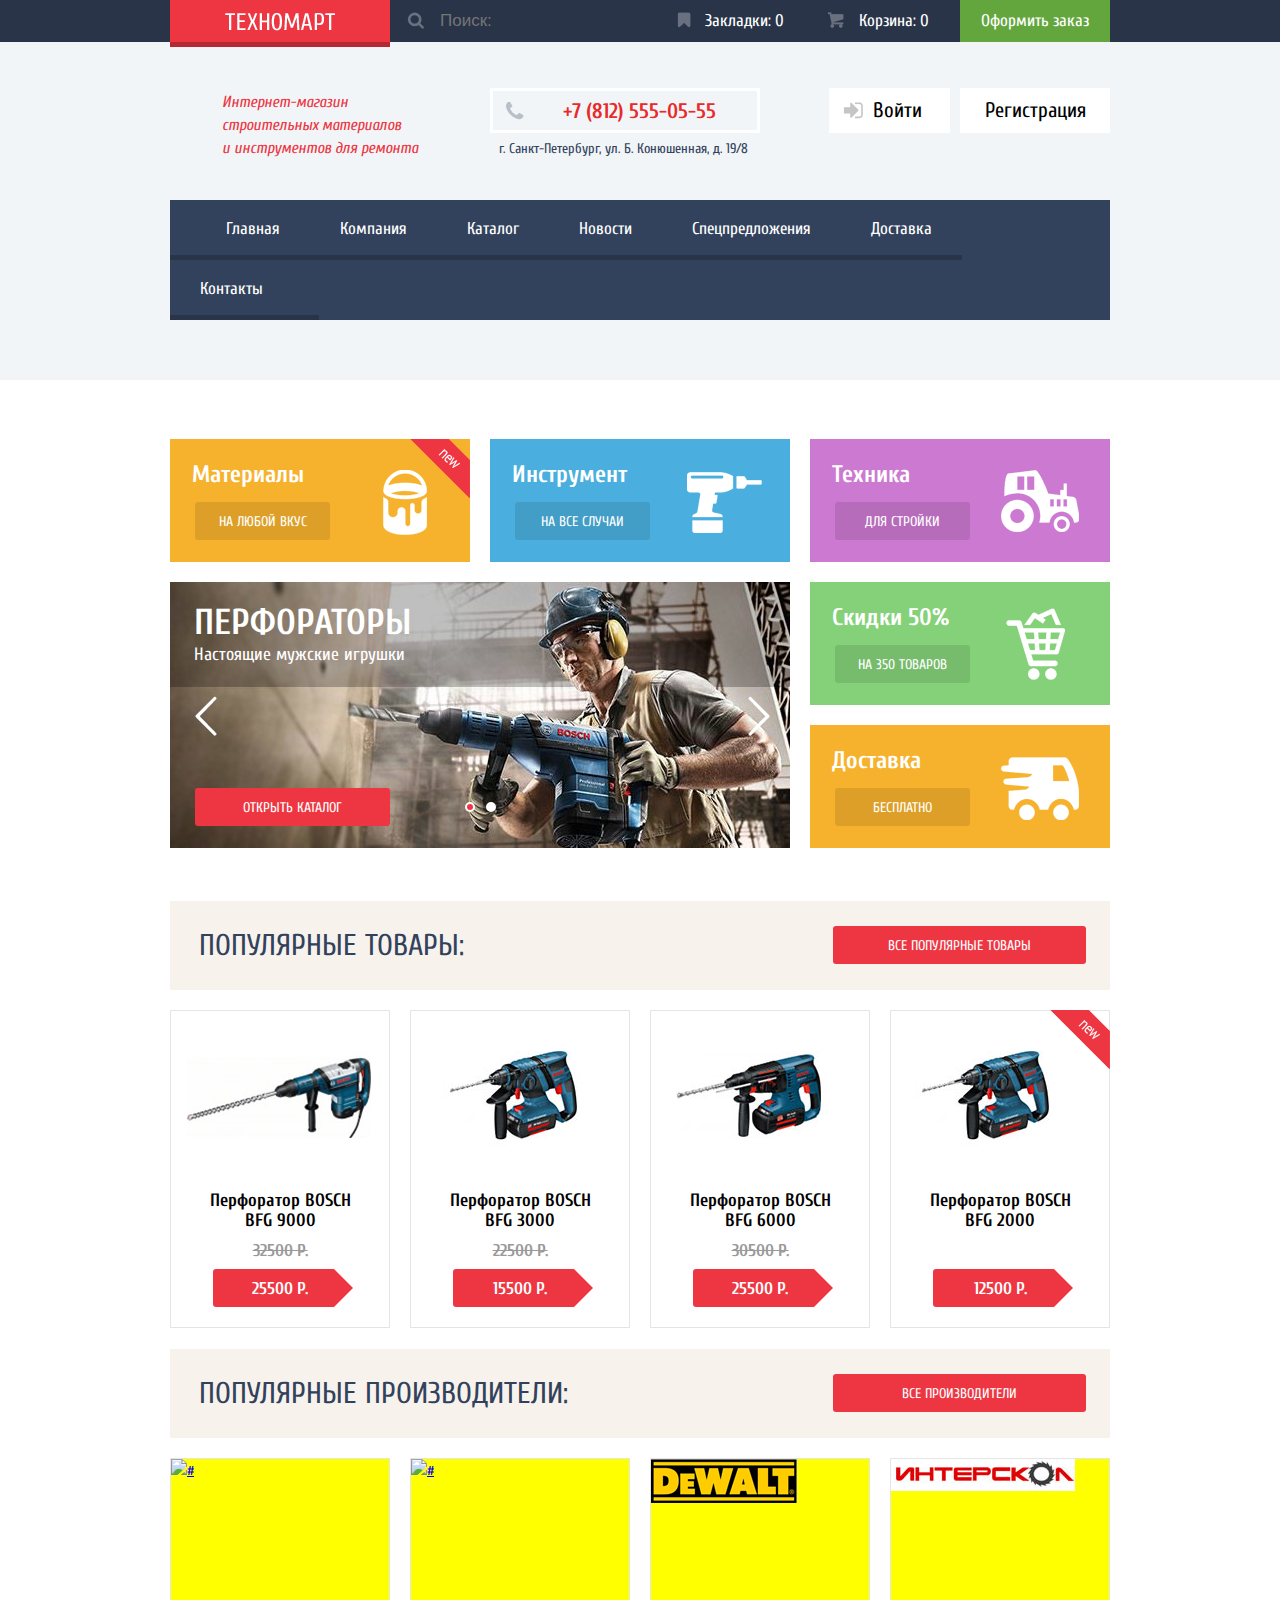
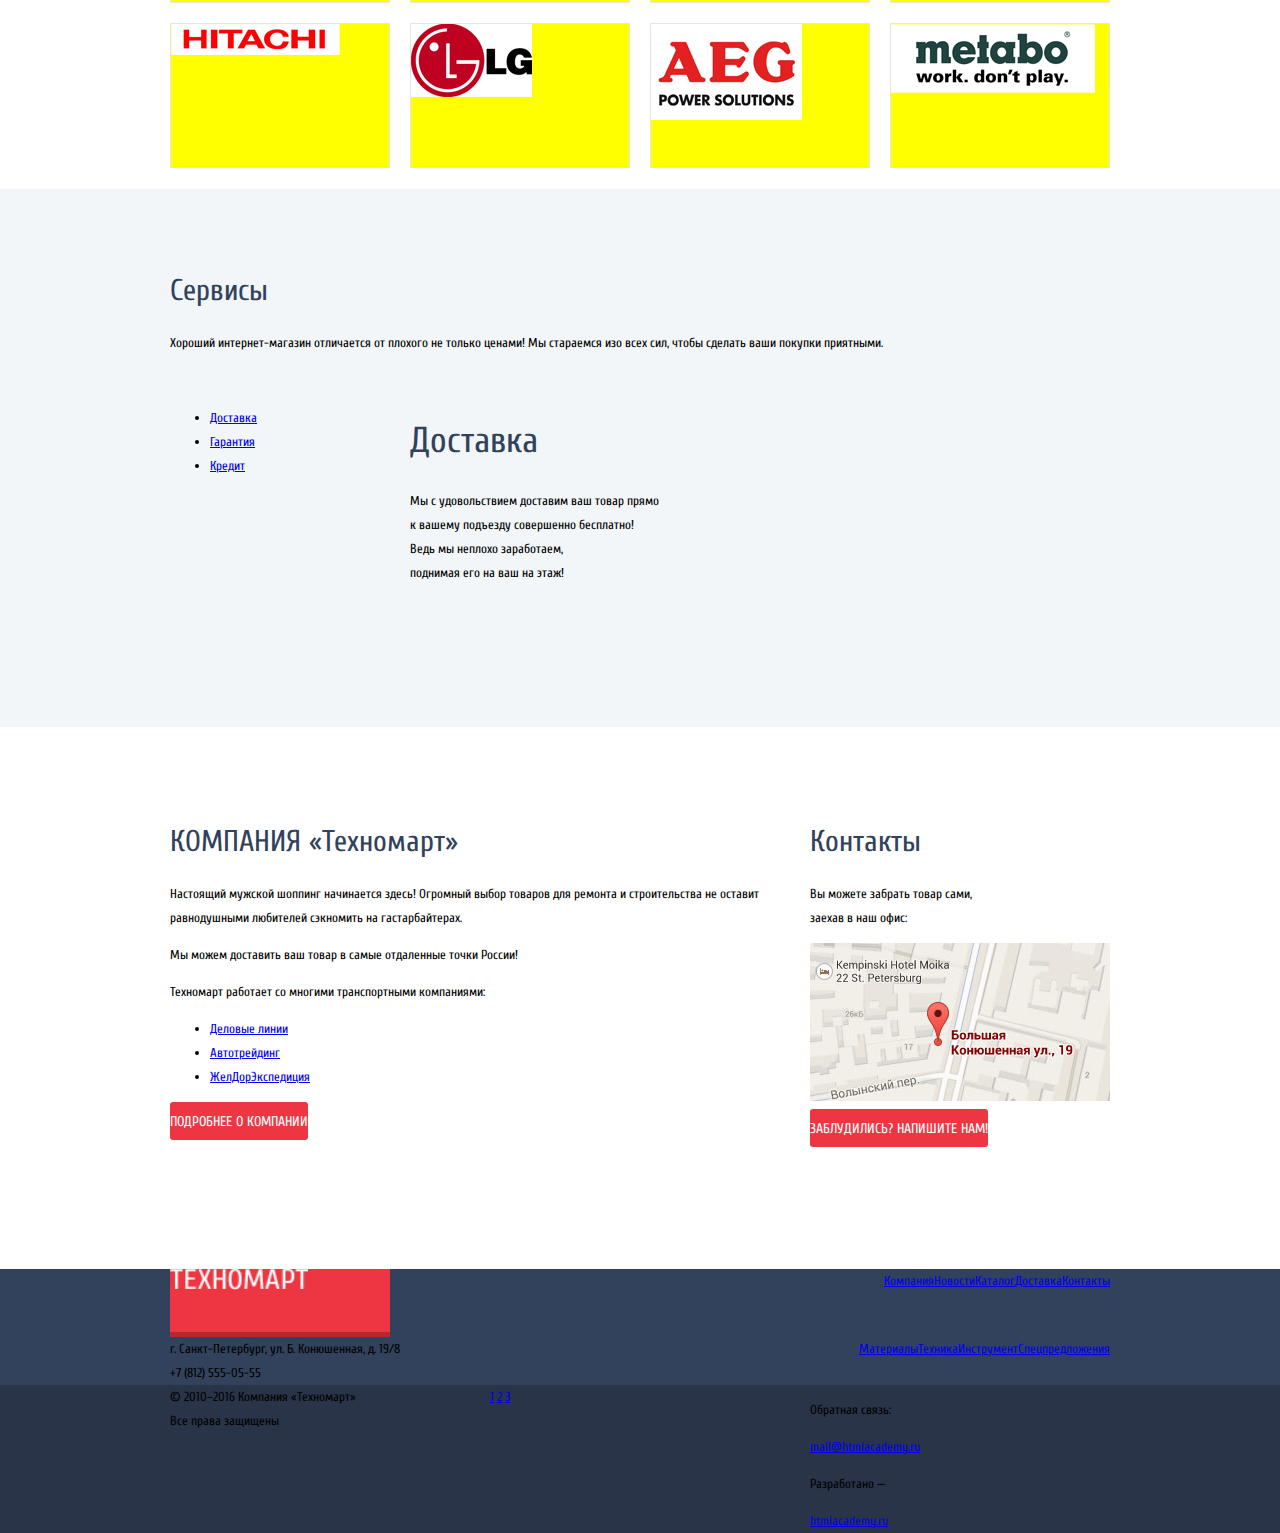
==== commit ce1fe2b3: "бренды" ====
--- a/index.html
+++ b/index.html
@@ -57,8 +57,10 @@
 				</div>
 
 				<div class="header-colomn user-block">
-					<a class="registr" href="#">Регистрация</a>
-					<a class="login" href="#">Войти</a>
+					<ul>
+						<li><a class="login" href="#">Войти</a></li>
+						<li><a class="registr" href="#">Регистрация</a></li>
+					</ul>
 				</div>
 			</div>	
 
@@ -97,7 +99,8 @@
 
 		<section class="info-panel">
 			
-			<div class="info-block materials new">
+			<div class="info-block materials">
+				<div class="flag-new">new</div>
 				<b>Материалы</b>
 				<a href="#">На любой вкус</a>
 			</div>
@@ -151,54 +154,75 @@
 
 		<section class="popular-items">
 			
-			<div class="content-title">
-				<h2>Популярные товары:</h2>
-				<a href="#">Все популярные товары</a>
-			</div>
-			
-			<article class="item-card clearfix">
-				<img src="img/img1.jpg" width="218" height="158">
-				<div>Перфоратор BOSCH BFG 9000</div>
-				<div>32500 Р.</div>
-				<div>
-					<a href="#">25500 Р.</a>
-				</div>
-			</article>
-
-			<article class="item-card">
-				<img src="img/img2.jpg" width="218" height="158">
-				<div>Перфоратор BOSCH BFG 3000</div>
-				<div>22500 Р.</div>
-				<div>
-					<a href="#">15500 Р.</a>
-				</div>
-			</article>
-
-			<article class="item-card">
-				<img src="img/img3.jpg" width="218" height="158">
-				<div>Перфоратор BOSCH BFG 6000</div>
-				<div>30500 Р.</div>
-				<div>
-					<a href="#">25500 Р.</a>
-				</div>
-			</article>
-
-			<article class="item-card">
-				<img src="img/img4.jpg" width="218" height="158">
-				<div>Перфоратор BOSCH BFG 2000</div>
-				<div></div>
-				<div>
-					<a href="#">12500 Р.</a>
-				</div>
-			</article>
+			<div class="content-block">
+				<div class="content-title">Популярные товары:</div>
+				<a class="btn" href="#">Все популярные товары</a>
+			</div>
+			
+			<div class="catalog-items">
+
+				<article class="catalog-item">
+					<div class="image"><img src="img/img1.jpg" width="218" height="158"></div>
+					<div class="actions">
+						<a class="buy" href="#">купить</a>
+						<a class="bookmark" href="#">в закладки</a>
+					</div>
+					<div class="title">
+						Перфоратор BOSCH 
+						BFG 9000
+					</div>
+					<div class="discount">32500 Р.</div>
+					<div class="price">25500 Р.</div>
+				</article>
+
+				<article class="catalog-item">
+					<div class="image"><img src="img/img2.jpg" width="218" height="158"></div>
+					<div class="actions">
+						<a class="buy" href="#">купить</a>
+						<a class="bookmark" href="#">в закладки</a>
+					</div>
+					<div class="title">
+						Перфоратор BOSCH BFG 3000
+					</div>
+					<div class="discount">22500 Р.</div>
+					<div class="price">15500 Р.</div>
+				</article>
+
+				<article class="catalog-item">
+					<div class="image"><img src="img/img3.jpg" width="218" height="158"></div>
+					<div class="actions">
+						<a class="buy" href="#">купить</a>
+						<a class="bookmark" href="#">в закладки</a>
+					</div>
+					<div class="title">
+						Перфоратор BOSCH BFG 6000
+					</div>
+					<div class="discount">30500 Р.</div>
+					<div class="price">25500 Р.</div>
+				</article>
+
+				<article class="catalog-item">
+				<div class="flag-new">new</div>
+					<div class="image"><img src="img/img4.jpg" width="218" height="158"></div>
+					<div class="actions">
+						<a class="buy" href="#">купить</a>
+						<a class="bookmark" href="#">в закладки</a>
+					</div>
+					<div class="title">
+						Перфоратор BOSCH BFG 2000
+					</div>
+					<div class="discount"></div>
+					<div class="price">12500 Р.</div>
+				</article>
+			</div>	
 			
 		</section>
 
 		<section class="manufacturers">
 			
-			<div class="content-title">
-				<h2>Популярные производители:</h2>
-				<a href="#">Все производители</a>
+			<div class="content-block">
+				<div class="content-title">Популярные производители:</div>
+				<a class="btn" href="#">Все производители</a>
 			</div>
 
 			<div class="brand">
--- a/css/style.css
+++ b/css/style.css
@@ -255,10 +255,23 @@
 .header-colomn.user-block {
 	margin-right: 0;
 }
+.user-block ul {
+	padding: 0;
+	margin: 0;
+
+	font-size: 0;
+
+	list-style: none;
+}
+.user-block li {
+	display: inline-block;
+}
 .user-block a {
 	display: block;
-	float: right;
-	margin-left: 10px;
+	margin: 0;
+	padding: 0;
+	padding-top: 13px;
+	padding-bottom: 14px;
 
 	line-height: 18px;
 	font-size: 21px;
@@ -267,6 +280,7 @@
 	color: black;
 
 	text-decoration: none;
+	text-align: center;
 }
 .user-block a:hover {
 	color: #ee3643;
@@ -275,12 +289,15 @@
 	color: #b2b2b2;
 }
 .user-block a.registr {
-	padding: 13px 24px 14px 24px;
+	width: 150px;
 }
 .user-block a.login {
 	position: relative;
 
-	padding: 13px 26px 14px 47px;
+	width: 106px;
+	margin-left: 19px;
+	margin-right: 10px;
+	padding-left: 15px;
 }
 .user-block a.login:before {
 	position: absolute;
@@ -344,7 +361,7 @@
 .info-panel {
 	min-height: 409px;
 	margin-top: 59px;
-	margin-bottom: 55px;
+	margin-bottom: 53px;
 	
 	font-size: 0;
 }
@@ -360,18 +377,6 @@
 	font-size: 13px;
 
 	background: #f6b22d;
-}
-.info-block.new:after {
-	position: absolute;
-	right: 0;
-	top: 0;
-
-	width: 60px;
-	height: 59px;
-
-	content: "";
-
-	background: url(../img/new-flag.png);
 }
 .info-block b {
 	display: block;
@@ -468,21 +473,32 @@
 
 	color: white;
 }
-.slide .btn {
-	display: inline-block;
-	padding: 11px 46px 9px 49px;
-	margin-top: 121px;
-	margin-left: 25px;
+.btn {
+	display: inline-block;
+	padding-top: 11px;
+	padding-bottom: 9px;
 
 	text-decoration: none;
 	font-size: 14px;
 	line-height: 18px;
 	text-transform: uppercase;
+	text-align: center;
 
 	background: #ee3643;
 	color: white;
 	border-radius: 3px;
 }
+.btn:hover {
+	background: #ca2c37;
+}
+.btn:active {
+	background: #ba2732;
+}
+.slide .btn {
+	min-width: 195px;
+	margin-top: 121px;
+	margin-left: 25px;
+}
 .prev,
 .next {
 	position: absolute;
@@ -549,57 +565,216 @@
 #btn-2:checked ~ .controls label[for="btn-2"]{
 	background: #ee3643;
 }
-.popular-items {
-	font-size: 0;
-
-	background: pink;
+.content-block {
+	position: relative;
+
+	min-height: 89px;
+	margin-bottom: 20px;
+
+	font-size: 13px;
+
+	background: #f7f3ec;
 }
 .content-title {
-	position: relative;
-
-	margin-bottom: 20px;
-	padding-top: 29px;
-	padding-bottom: 27px;
-
-	font-size: 13px;
-
-	background: #f7f3ec;
-}
-.content-title h2 {
-	margin: 0;
-}
-.content-title a {
+	padding-top: 30px;
+	padding-left: 29px;
+	padding-right: 305px;
+
+	line-height: 30px;
+	font-size: 30px;
+
+	color: #32425c;
+
+	text-transform: uppercase;
+}
+.content-block a {
 	position: absolute;
 	top: 25px;
 	right: 24px;
 
-	width: 253px;
-	height: 38px;
-
-	background: red;
-}
-.item-card {
-	height: 318px;
-	width: 220px;
+	min-width: 253px;
+}
+.catalog-items {
+	width: 940px;
+
+	font-size: 0;
+}
+.catalog-item {
+	position: relative;
+
+	min-height: 316px;
+	width: 218px;
 	display: inline-block;
 	margin-right: 20px;
 	margin-bottom: 21px;
-
-	font-size: 13px;
-
-	background: yellow;
-
 	vertical-align: top;
-}
-.item-card:last-child {
+
+	font-size: 18px;
+	font-family:'PT Sans','Arial' sans-serif; 
+	line-height: 20px;
+	font-weight: bold;
+	text-align: center;
+
+	border: 1px solid #e5e5e5;
+}
+.catalog-item:last-child {
 	margin-right: 0;
+}
+.flag-new {
+	position: absolute;
+	right: 0;
+	top: 0;
+
+	width: 60px;
+	height: 59px;
+
+	background: url(../img/new-flag.png) no-repeat;
+
+	text-indent: -1000px;
+	overflow: hidden;
+	z-index: 20;
+}
+.catalog-item .flag-new {
+	right: -1px;
+	top: -1px;
+}
+.catalog-item .image {
+	width: 218px;
+	height: 158px;
+}
+.catalog-item .image img {
+	max-width: 100%;
+}
+.catalog-item .actions {
+	position: absolute;	
+	top: 0;
+
+	display: none;
+
+	width: 218px;
+	height: 68px;
+	padding: 45px 0;
+	background: white;
+
+	z-index: 10;
+}
+.catalog-item:hover .actions {
+	display: block;
+}
+.catalog-item .actions .buy,
+.catalog-item .actions .bookmark {
+	display: block;
+	width: 129px;
+	padding: 7px 0;
+	margin: 0 auto;
+	margin-bottom: 7px;
+
+	font-size: 14px;
+	font-family: 'Cuprum' , 'Arial' , Sans-serif;
+	text-decoration: none;
+	text-transform: uppercase;
+	font-weight: bold;
+
+	color: white;
+	background: #63a63e;
+	border: 3px solid #63a63e;
+	border-radius: 3px;
+	border-bottom-color: #367315;
+}
+.catalog-item .actions .buy {
+	position: relative;
+
+	padding: 7px 29px;
+	width: 71px;
+}
+.catalog-item .actions .buy:before {
+	position: absolute;
+	left: 13px;
+
+	width: 17px;
+	height: 16px;
+
+	background: url(../img/sprite.png) no-repeat -85px -96px;
+
+	content: "";
+}
+.catalog-item .actions .buy:hover {
+	background: #5fbb2d;
+	border-color: #5fbb2d;
+	border-bottom-color: #367315;
+}
+.catalog-item .actions .buy:active {
+	background: #518534;
+	border-color: #518534;
+}
+.catalog-item .actions .buy:hover:before {
+	background-position: -51px -96px;
+}
+.catalog-item .actions .buy:active:before {
+	background-position: -85px -96px;
+}
+.catalog-item .actions .bookmark {
+	background: white;
+	border-bottom-color: #63a63e;
+	color: #32425c;
+}
+.catalog-item .actions .bookmark:hover {
+	border-color: #32425c;
+}
+.catalog-item .actions .bookmark:active {
+	border-color: #c1c6ce;
+	color: #c5cad1;
+}
+.catalog-item .title {
+	min-height: 40px;
+	padding: 0 25px;
+	margin-top: 22px;
+	margin-bottom: 11px;
+}
+.catalog-item .discount {
+	margin-bottom: 9px;
+	min-height: 18px;
+
+	font-size: 17px;
+	line-height: 18px;
+	text-decoration: line-through;
+
+	color: #999999;
+}
+.catalog-item .price {
+	position: relative;
+
+	width: 74px;
+	display: block;
+	padding:11px 30px 9px;
+	margin: 0 auto;
+	margin-bottom: 20px;
+
+	font-size: 17px;
+	line-height: 18px;
+
+	background: #ee3643;
+	color: white;
+	border-radius: 3px;
+}
+.catalog-item .price:after {
+	position: absolute;
+	top: 0;
+	right: -25px;
+
+	width: 0;
+	height: 0;
+
+	content: "";
+
+	background: white;
+	border: 19px solid white;
+	border-left-color: #ee3643;
 }
 .manufacturers {
 	min-height: 440px;
 
 	font-size: 0;
-
-	background: pink;
 }
 .brand {
 	display: inline-block;
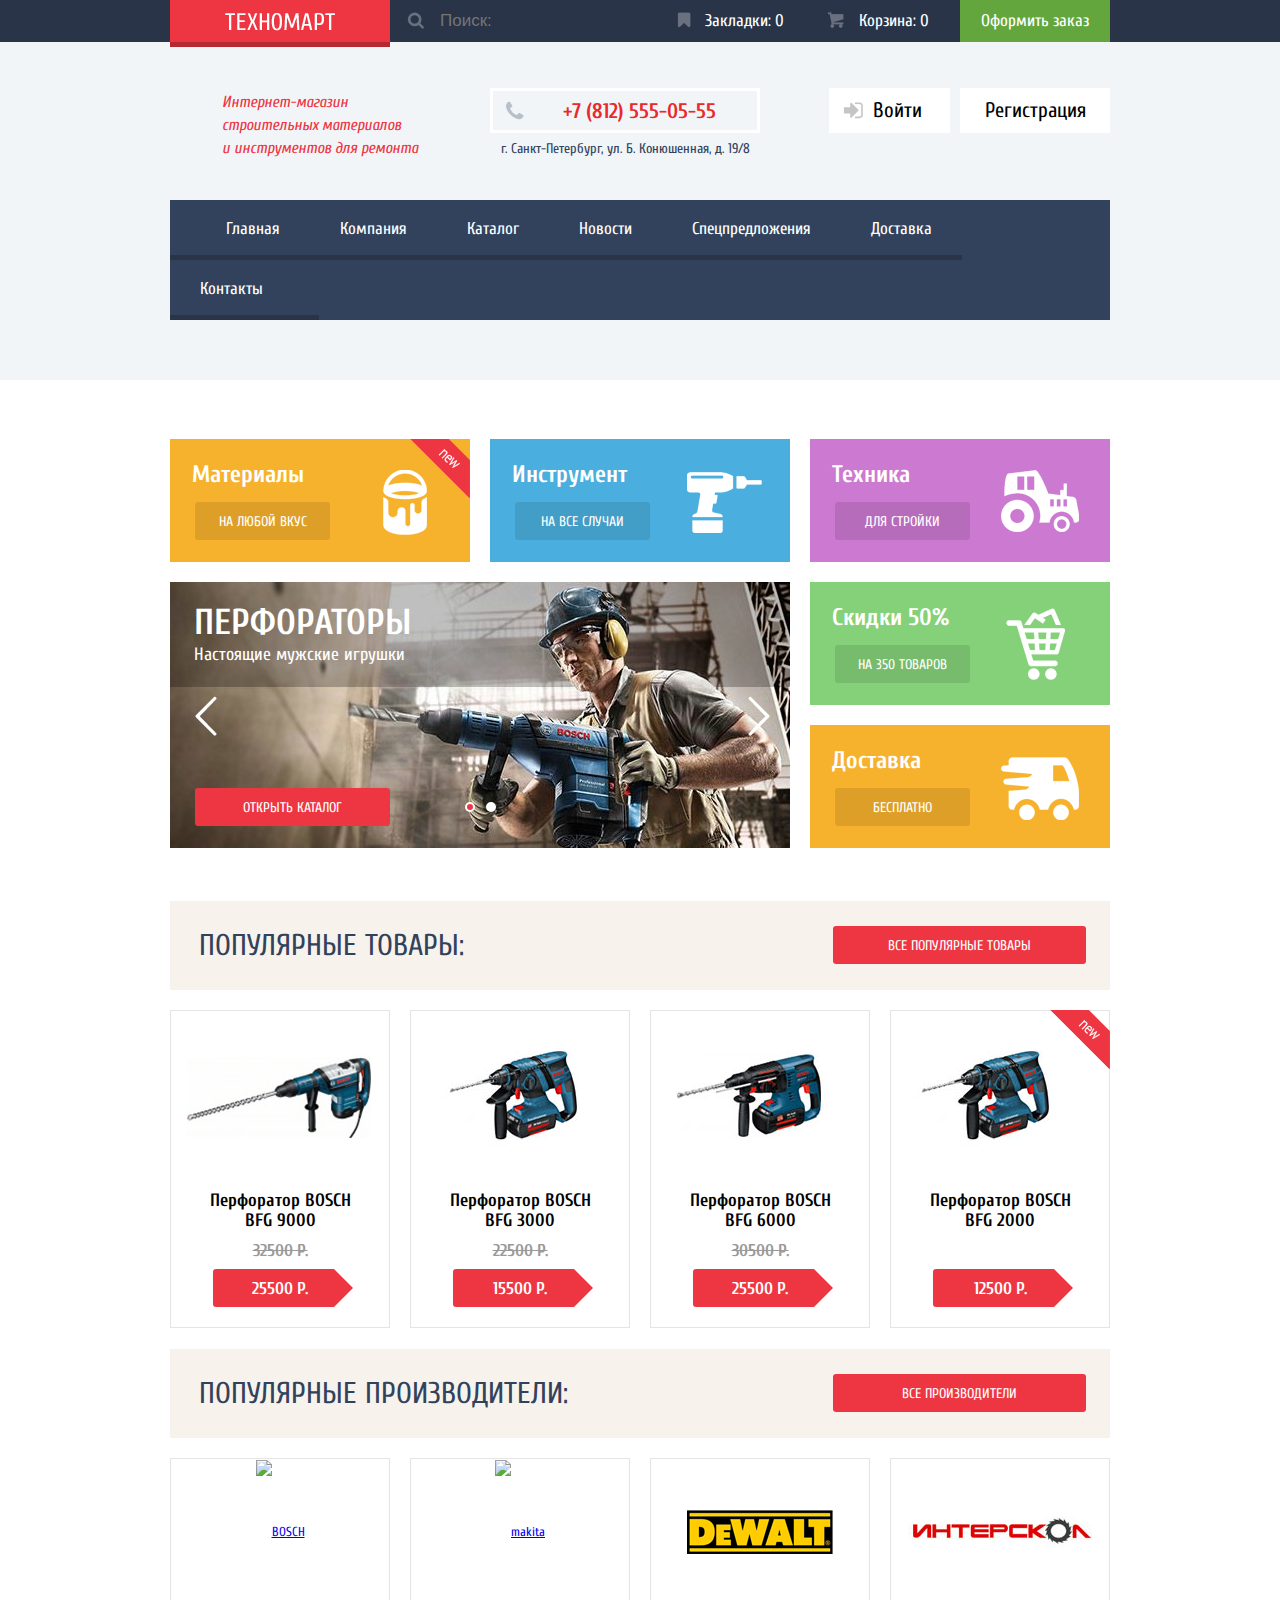
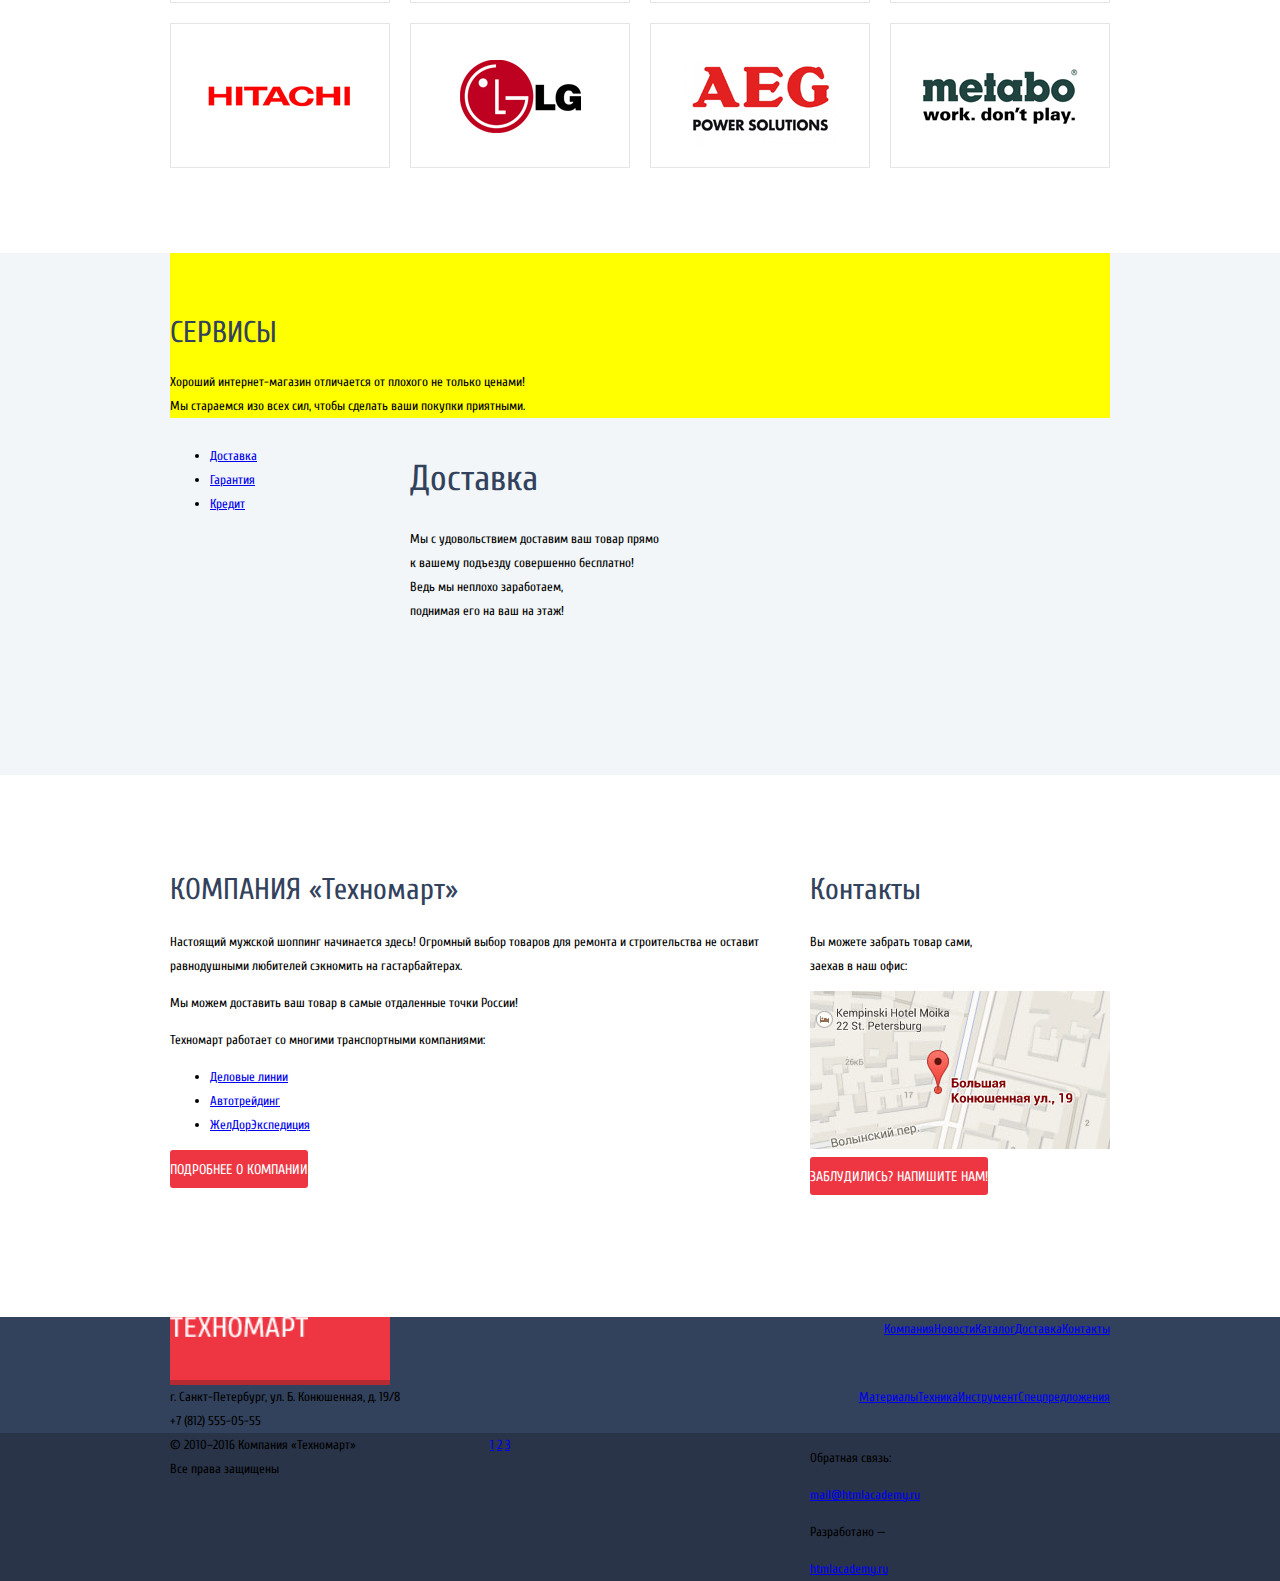
==== commit 11af662f: "доделать" ====
--- a/index.html
+++ b/index.html
@@ -225,31 +225,33 @@
 				<a class="btn" href="#">Все производители</a>
 			</div>
 
-			<div class="brand">
-				<a href="#"><img src="img/BOSCH.png" width="126" height="37" alt="#"></a>
-			</div>
-			<div class="brand">
-				<a href="#"><img src="img/makita.png" width="123" height="40" alt="#"></a>
-			</div>
-			<div class="brand">
-				<a href="#"><img src="img/DeWALT.png" width="146" height="44" alt="#"></a>
-			</div>
-			<div class="brand">
-				<a href="#"><img src="img/interskol.jpg" width="184" height="32" alt="#"></a>
-			</div>
-			<div class="brand">
-				<a href="#"><img src="img/Hitachi.png" width="169" height="31" alt="#"></a>
-			</div>
-			<div class="brand">
-				<a href="#"><img src="img/LG.png" width="121" height="73" alt="#"></a>
-			</div>
-			<div class="brand">
-				<a href="#"><img src="img/AEG.png" width="151" height="96" alt="#"></a>
-			</div>
-			<div class="brand">
-				<a href="#"><img src="img/Metabo.png" width="204" height="69" alt="#"></a>
-			</div>
-			
+			<div class="brands-wrap">
+				<div class="brands">
+					<a href="#"><img src="img/BOSCH.png" width="126" height="37" alt="BOSCH"></a>
+				</div>
+				<div class="brands">
+					<a href="#"><img src="img/makita.png" width="123" height="40" alt="makita"></a>
+				</div>
+				<div class="brands">
+					<a href="#"><img src="img/DeWALT.png" width="146" height="44" alt="DeWALT"></a>
+				</div>
+				<div class="brands">
+					<a href="#"><img src="img/interskol.jpg" width="184" height="32" alt="interskol"></a>
+				</div>
+				<div class="brands">
+					<a href="#"><img src="img/Hitachi.png" width="169" height="31" alt="Hitachi"></a>
+				</div>
+				<div class="brands">
+					<a href="#"><img src="img/LG.png" width="121" height="73" alt="LG"></a>
+				</div>
+				<div class="brands">
+					<a href="#"><img src="img/AEG.png" width="151" height="96" alt="AEG"></a>
+				</div>
+				<div class="brands">
+					<a href="#"><img src="img/Metabo.png" width="204" height="69" alt="Metabo"></a>
+				</div>
+			</div>
+
 		</section>
 	</div>	
 
@@ -261,7 +263,7 @@
 				<div class="service-title">	
 					<h2>Сервисы</h2>
 					<p>
-						Хороший интернет-магазин отличается от плохого не только ценами!
+						Хороший интернет-магазин отличается от плохого не только ценами!<br>
 						Мы стараемся изо всех сил, чтобы сделать ваши покупки приятными.
 					</p>
 				</div>	
--- a/css/style.css
+++ b/css/style.css
@@ -245,8 +245,9 @@
 .contacts p {
 	margin: 0;
 	padding-top: 4px;
-	padding-left: 9px;
-
+	width: 270px;
+	
+	text-align: center;
 	line-height: 24px;
 	font-size: 14px;
 
@@ -658,6 +659,10 @@
 
 	z-index: 10;
 }
+.catalog-item:hover,
+.brands:hover {
+	box-shadow: 0px 10px 25px 0px rgba(41,52,73,0.5)
+}
 .catalog-item:hover .actions {
 	display: block;
 }
@@ -772,26 +777,42 @@
 	border-left-color: #ee3643;
 }
 .manufacturers {
-	min-height: 440px;
-
 	font-size: 0;
 }
-.brand {
+.brands-wrap {
+	margin-bottom: 65px;
+}
+.brands {
 	display: inline-block;
 	width: 218px;
 	height: 143px;
 	margin-right: 20px;
 	margin-bottom: 20px;
+	line-height: 143px;
 
 	font-size: 13px;
 
-	background: yellow;
 	border: 1px solid #e5e5e5;
 
 	vertical-align: top;
 }
-.brand:nth-child(4n+1) {
+.brands:nth-child(4n) {
 	margin-right: 0;
+}
+
+.brands:active {
+	opacity: 0.3;
+	box-shadow: 0px 4px 10px 0px rgba(41,52,73,0.5)
+}
+.brands a {
+	display: block;
+	width: 100%;
+	height: 100%;
+
+	text-align: center;
+}
+.brands a img {
+	vertical-align: middle;
 }
 .service-grey {
 	background: #f2f6f8;
@@ -800,9 +821,18 @@
 	min-height: 522px;
 }
 .service-title {
-	padding-top: 62px;
-	padding-bottom: 25px;
-	min-height: 102px;
+	padding-top: 43px;
+	background: yellow;
+}
+.service-title h2 {
+	font-size: 30px;
+	line-height: 24px;
+	text-transform: uppercase;
+}
+.service-title p {
+	font-size: 13px;
+	line-height: 24px;
+	
 }
 .service-nav {
 	min-height: 230px;
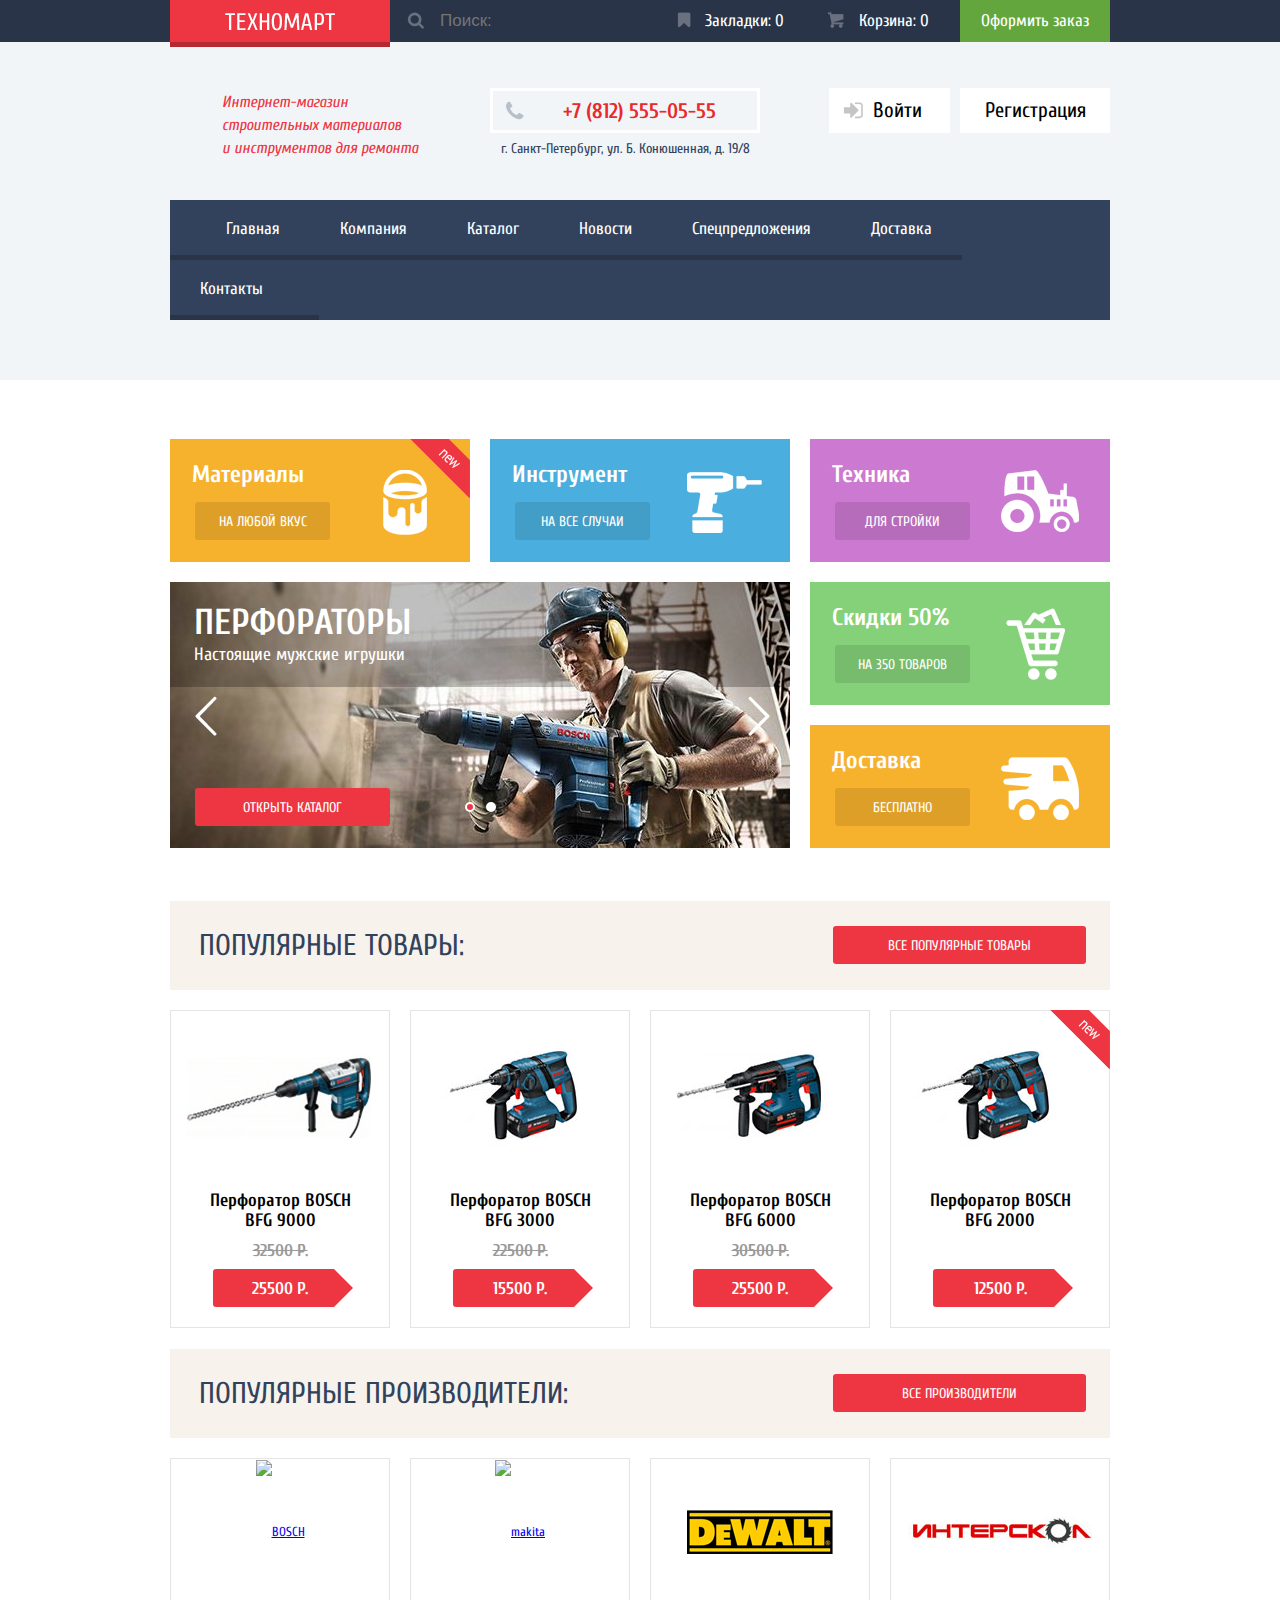
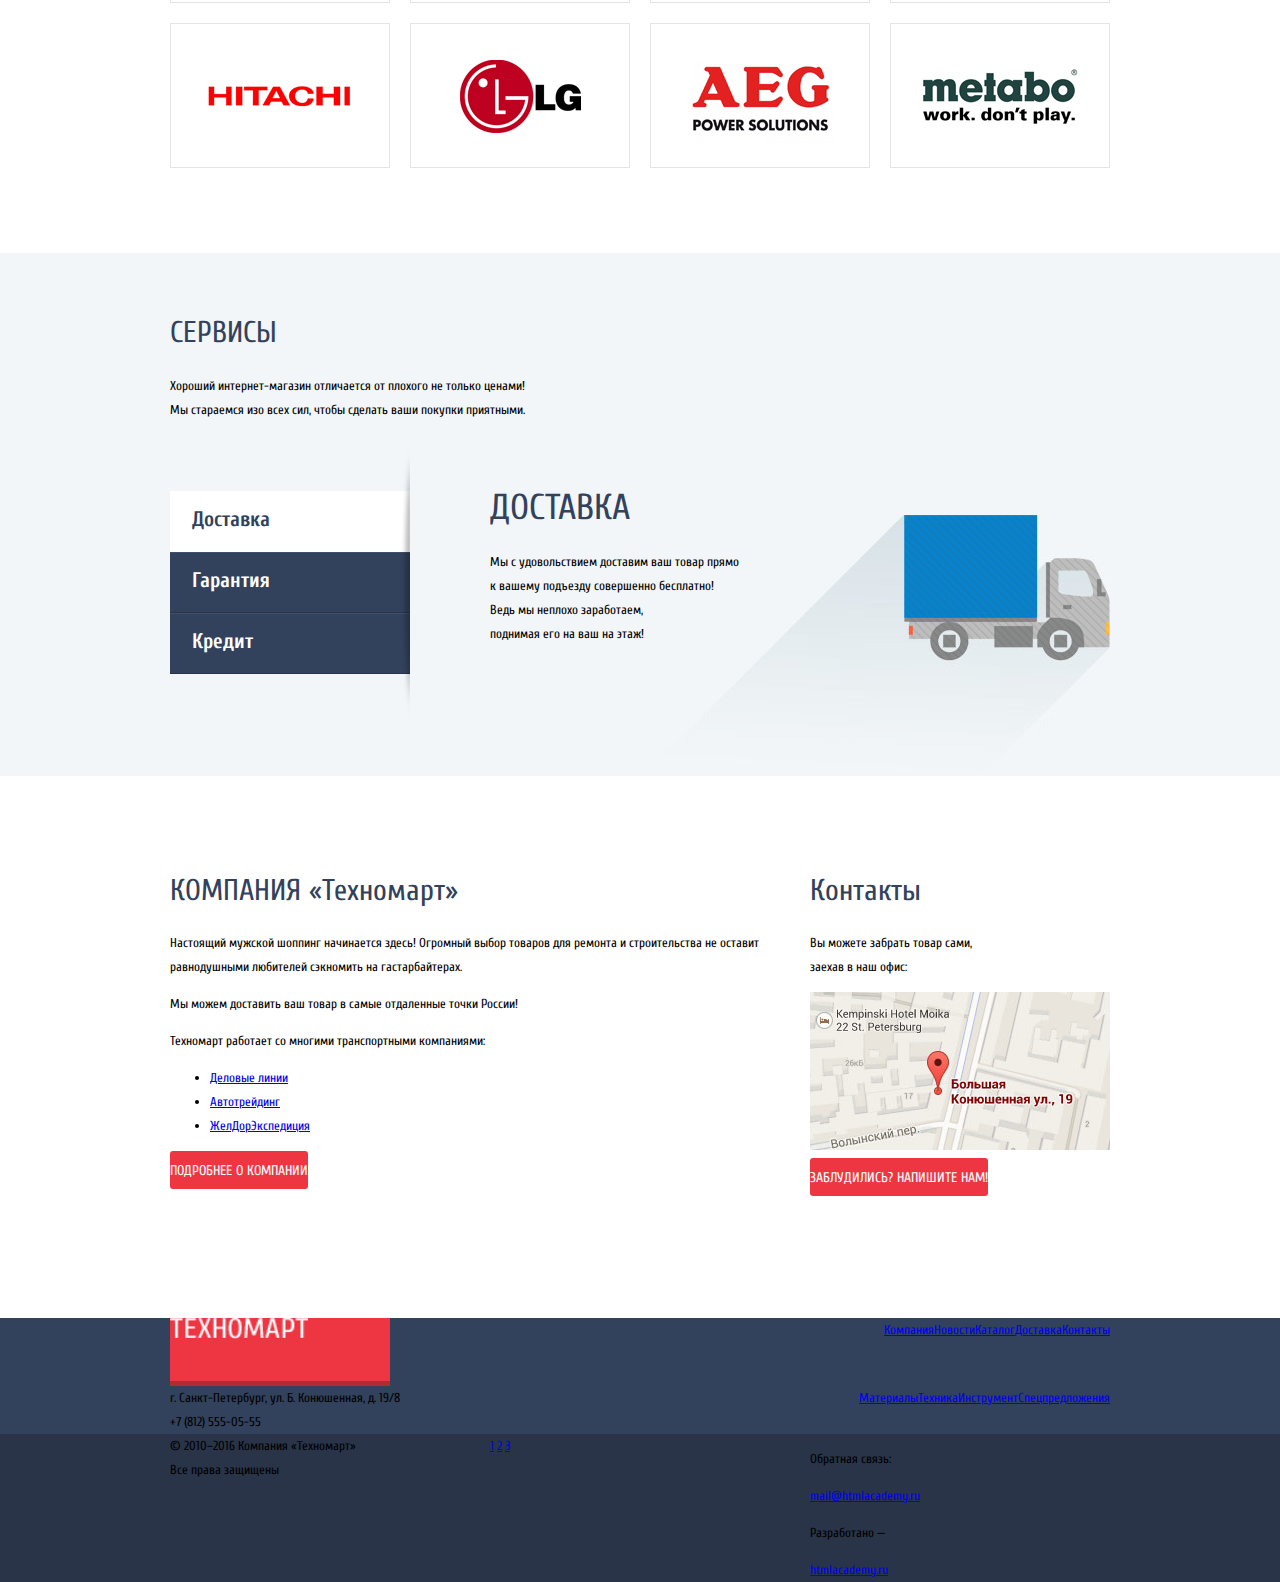
==== commit cbc81f75: "второй слайдер" ====
--- a/index.html
+++ b/index.html
@@ -271,7 +271,7 @@
 				<div class="clearfix">
 					<nav class="service-nav">
 						<ul>
-							<li>
+							<li class="active">
 								<a href="#">Доставка</a>
 							</li>
 							<li>
@@ -284,13 +284,36 @@
 					</nav>
 
 					<div class="service-slider">
-						<h3>Доставка</h3>
-						<p>
-							Мы с удовольствием доставим ваш товар прямо<br> 
-							к вашему подъезду совершенно бесплатно!<br> 
-							Ведь мы неплохо заработаем,<br> 
-							поднимая его на ваш на этаж!
-						</p>
+
+						<div class="service-slide service-slide-one">
+							<div class="title">Доставка</div>
+							<div class="description">
+								Мы с удовольствием доставим ваш товар прямо<br> 
+								к вашему подъезду совершенно бесплатно!<br> 
+								Ведь мы неплохо заработаем,<br> 
+								поднимая его на ваш на этаж!
+							</div>
+						</div>	
+
+						<div class="service-slide service-slide-two">
+							<div class="title">Гарантия</div>
+							<div class="description">
+								Если купленный у нас товар поломается или заискрит, <br>
+								а также в случае пожара, спровоцированного его возгаранием, <br>  вы всегда можете быть уверены в нашей гарантии. Мы обменяем <br>
+								сгоревший товар на новый. <br>
+								Дом уж восстановите как-нибудь сами.
+							</div>
+						</div>
+
+						<div class="service-slide service-slide-tree">
+							<div class="title">Кредит</div>
+							<div class="description">
+								Залезть в долговую яму стало проще! <br>
+								Кредитные консультанты придут вам на помощь.
+							</div>
+							<a class="btn" href="#">Отправить заявку</a>
+						</div>
+
 					</div>
 				</div>	
 
--- a/css/style.css
+++ b/css/style.css
@@ -822,27 +822,106 @@
 }
 .service-title {
 	padding-top: 43px;
-	background: yellow;
+	margin-bottom: 69px;
 }
 .service-title h2 {
 	font-size: 30px;
 	line-height: 24px;
 	text-transform: uppercase;
+	margin-bottom: 29px;
 }
 .service-title p {
+	font-family:'PT Sans' , 'Arial' sans-serif;
 	font-size: 13px;
 	line-height: 24px;
-	
 }
 .service-nav {
 	min-height: 230px;
 	width: 240px;
 	float: left;
 }
+.service-nav ul {
+	position: relative;
+
+	margin: 0;
+	padding: 0;
+
+	list-style: none;
+}
+.service-nav ul:before {
+	position: absolute;
+	right: 0;
+	top: -45px;
+
+	width: 10px;
+	height: 272px;
+
+	content: "";
+
+	background: url(../img/shadow.png);
+}
+.service-nav a {
+	display: block;
+	padding: 12px 22px 17px;
+	width: 196px;
+
+	text-decoration: none;
+	line-height: 30px;
+	font-size: 21px;
+	font-weight: bold;
+
+	background: #32425c;
+	color: #fff;
+	border-bottom: 1px solid #293449;
+	border-top: 1px solid #405069;
+}
+.service-nav a:hover {
+	background: #293449;
+}
+.service-nav .active a,
+.service-nav a:active {
+	background: #fff;
+	color: #32425c;
+	border-color: #fff;
+}
 .service-slider {
-	width: 700px;
-	min-height: 334px;
-	float: left; 
+	margin-left: 80px;
+	width: 620px;
+	height: 285px;
+	float: right; 
+}
+.service-slider .title {
+	padding-top: 5px;
+	margin-bottom: 30px;
+
+	font-size: 36px;
+	line-height: 24px;
+	text-transform: uppercase;
+
+	color: #32425c;
+}
+.service-slide {
+	width: 100%;
+	height: 100%;
+	display: none;
+}
+.service-slider .description {
+	margin-bottom: 30px;
+
+	font-family:'PT Sans' , 'Arial' sans-serif;
+}
+.service-slide-one {
+	background: url(../img/slider2-img1.png) no-repeat 174px 24px;
+	display: block;
+}
+.service-slide-two {
+	background: url(../img/slider2-2.jpg) no-repeat 250px 3px;
+}
+.service-slide-tree {
+	background: url(../img/slider2-3.jpg) no-repeat 160px 0;
+}
+.service-slide .btn {
+	width: 195px;
 }
 .technomart-info {
 	margin-top: 75px;
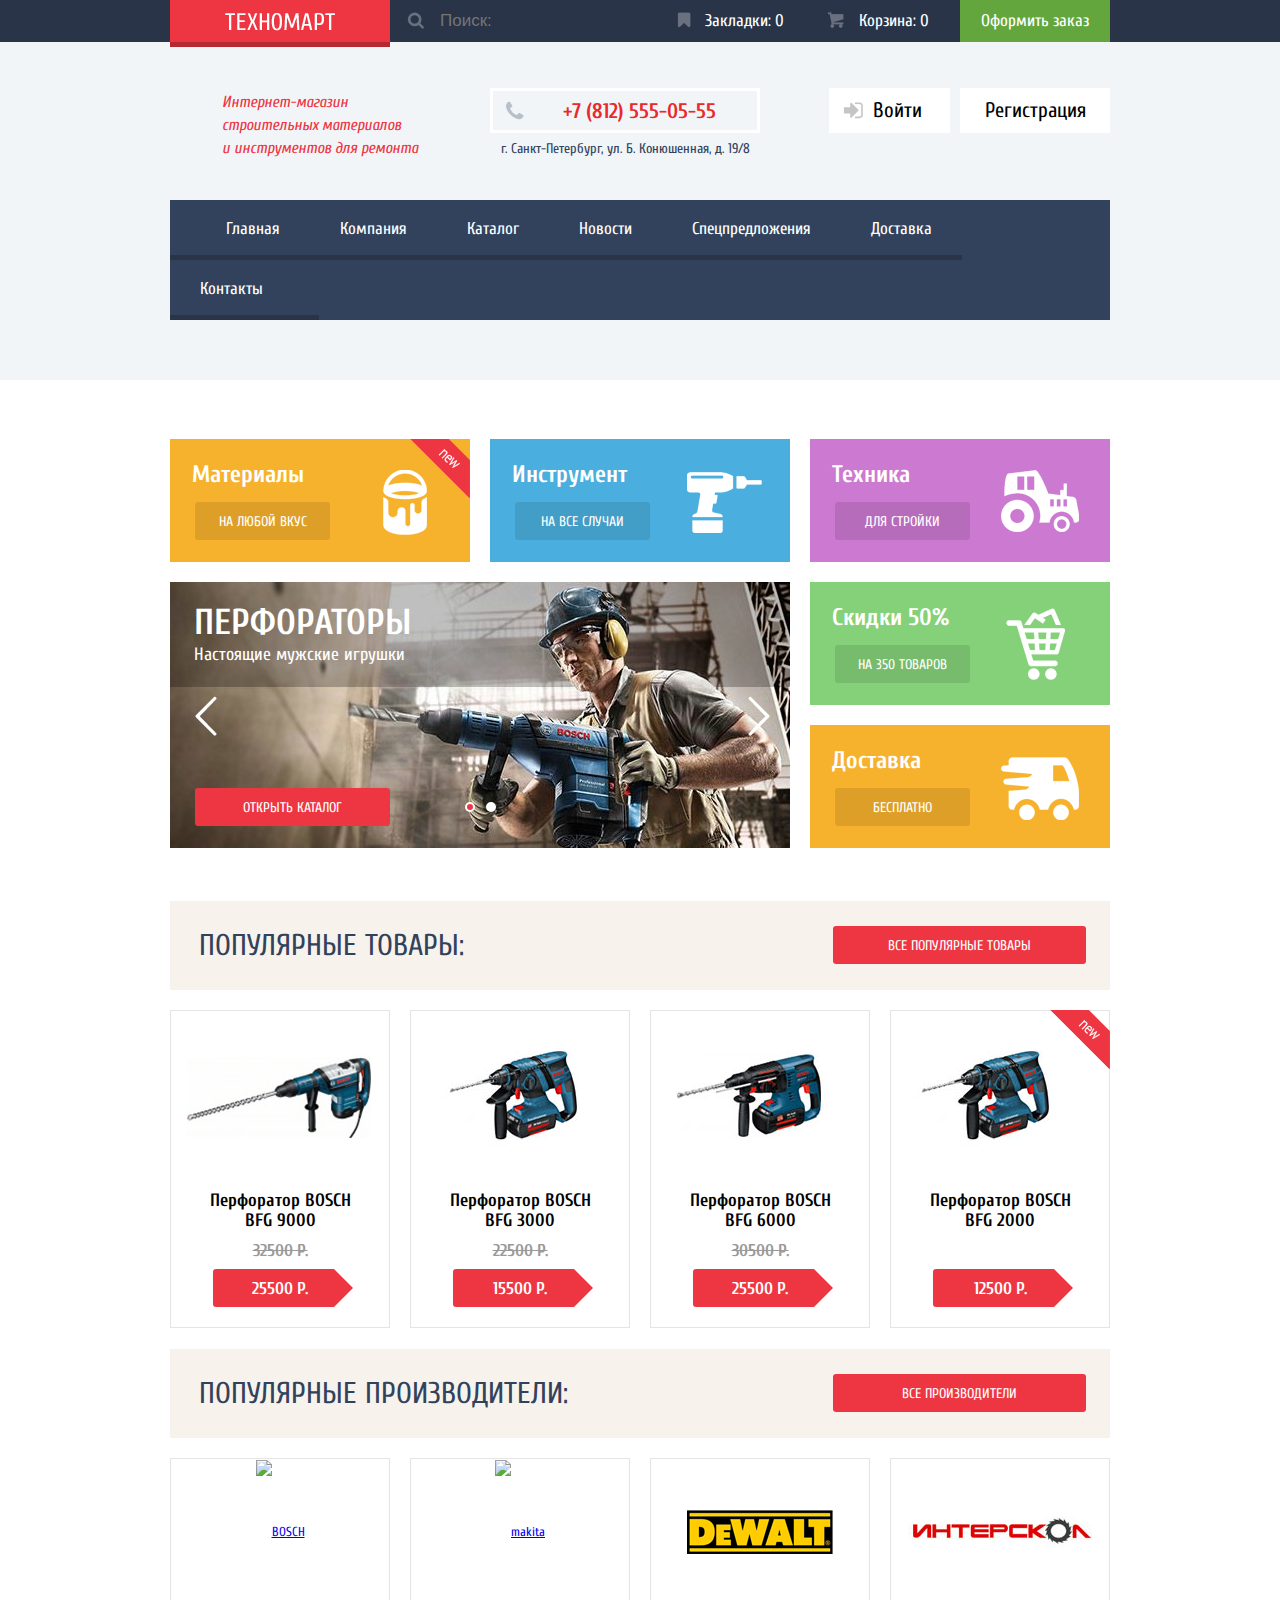
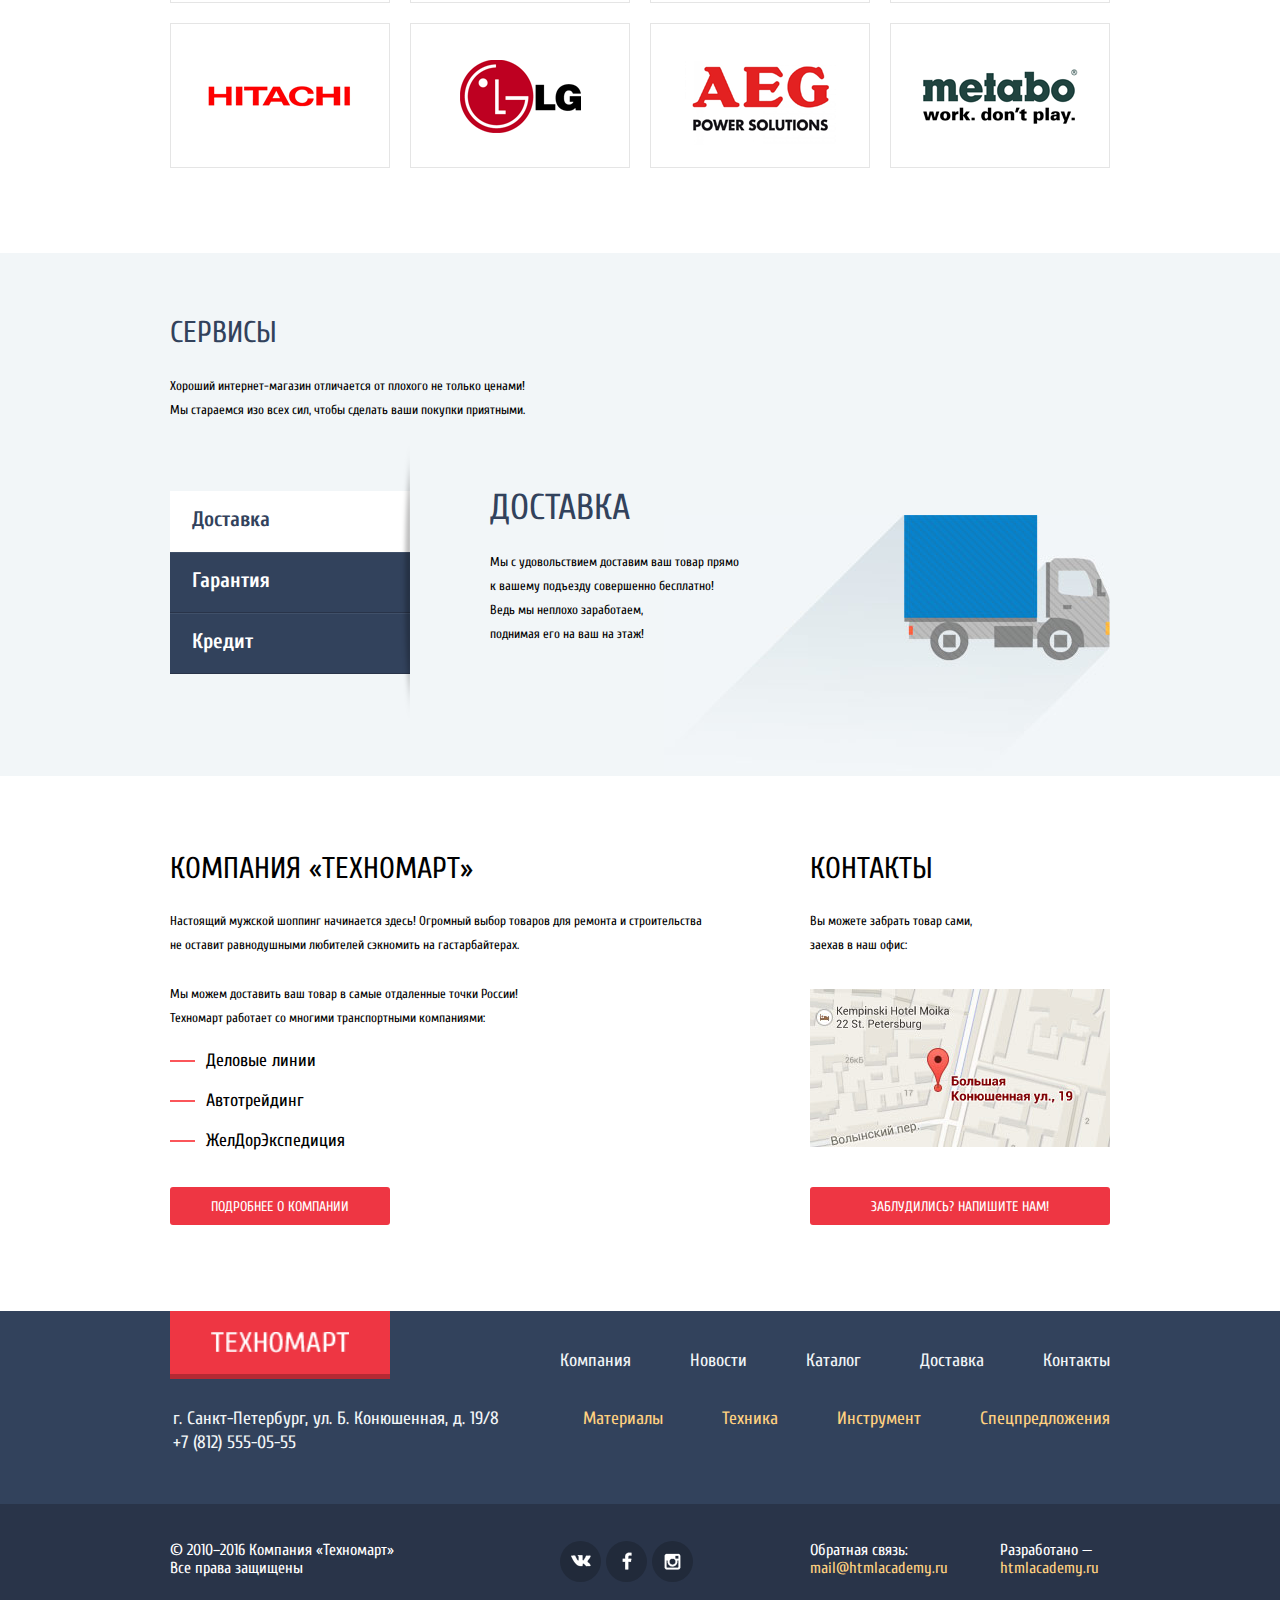
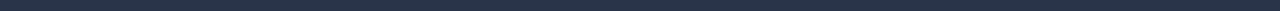
==== commit c1ae3e6d: "доделать попап" ====
--- a/index.html
+++ b/index.html
@@ -331,13 +331,11 @@
 					Настоящий мужской шоппинг начинается здесь! Огромный выбор товаров для ремонта и строительства не оставит равнодушными любителей сэкномить на гастарбайтерах.
 				</p>
 				<p>
-					Мы можем доставить ваш товар в самые отдаленные точки России!
-				</p>
-				<p>
+					Мы можем доставить ваш товар в самые отдаленные точки России! <br>
 					Техномарт работает со многими транспортными компаниями: 
 				</p>
 
-				<ul>
+				<ul class="delivery-list">
 					<li>
 						<a href="#">Деловые линии</a>
 					</li>
@@ -361,7 +359,7 @@
 					заехав в наш офис:
 				</p>
 
-				<a href="#"><img src="img/map.jpg" alt="#" width="300" height="158"></a>
+				<a class="map" href="#"><img src="img/map.jpg" alt="#" width="300" height="158"></a>
 				
 				<a class="btn" href="#">Заблудились? Напишите нам!</a>
 
@@ -431,10 +429,8 @@
 			<div class="container">
 
 				<div class="footer-copyright fcont">
-					<span>
 						© 2010–2016 Компания «Техномарт»<br>
 						Все права защищены
-					</span>
 				</div>
 				
 				<div class="footer-social fcont">
@@ -445,11 +441,11 @@
 
 				<div class="footer-designed fcont">
 					<div>
-						<p>Обратная связь:</p>
+						Обратная связь:<br>
 						<a href="#">mail@htmlacademy.ru</a>
 					</div>
 					<div>
-						<p>Разработано —</p>
+						Разработано —<br>
 						<a href="#">htmlacademy.ru</a>
 					</div>
 				</div>
--- a/css/style.css
+++ b/css/style.css
@@ -42,10 +42,12 @@
 	background: #ee3643;
 	border-bottom: 5px solid #b52933;
 }
+.footer-logo:hover,
 .logo:hover {
 	background: #ca2c37;
 	border-bottom: 5px solid #9a212a;
 }
+.footer-logo:active,
 .logo:active {
 	background: #ba2732;
 	border-bottom: 5px solid #8e1e26;
@@ -924,65 +926,235 @@
 	width: 195px;
 }
 .technomart-info {
-	margin-top: 75px;
-	margin-bottom: 87px;
+	margin-bottom: 86px;
+}
+.technomart-info h2 {
+	margin-top: 78px;
+	margin-bottom: 20px;
+
+	text-transform: uppercase;
+
+	color: #000;
+}
+.technomart-info p {
+	margin-bottom: 20px;
+	margin-top: 25px;
+
+	font-family:'PT Sans' , 'Arial' sans-serif;
 }
 .technomart-info_left {
-	width: 620px;
-	margin-right: 20px;
-	min-height: 380px;
+	width: 540px;
 	float: left;
+}
+.delivery-list {
+	margin: 0;
+	padding: 0;
+	margin-bottom: 17px;
+
+	list-style: none;
+}
+.delivery-list li {
+	padding-bottom: 16px;
+}
+.delivery-list a {
+	position: relative;
+
+	padding-left: 36px;
+
+	text-decoration: none;
+	line-height: 20px;
+	font-size: 18px;
+	
+	color: #000;
+}
+.delivery-list a:before {
+	position: absolute;
+	left: 0;
+	bottom: 43%;
+
+	width: 23px;
+	height: 0;
+
+	content: "";
+
+	border: 1px solid #fb565a;
+}
+.technomart-info_left .btn {
+	width: 220px;
 }
 .technomart-info_right {
 	width: 300px;
 	min-height: 380px;
 	float: right;
 }
+.technomart-info_right .map {
+	margin-top: 32px;
+	margin-bottom: 32px;
+	display: block;
+}
+.technomart-info_right .btn {
+	width: 300px;
+}
 .main-footer_top {
 	background: #32425c;
+}
+.main-footer_top1 {
+	margin-bottom: 28px;
 }
 .footer-logo {
 	float: left;
 	width: 220px;
 	height: 63px;
 
+	line-height: 75px;
+	text-align: center;
+
+	vertical-align: middle;
+
 	background: #ee3643;
 	border-bottom: 5px solid #b52933;
 }
+.footer_second-nav,
 .footer_first-nav {
+	width: 550px;
 	float: right;
+	margin-top: 38px;
+
 	font-size: 0;
+	text-align: right;
 
 	list-style: none;
 }
+.footer_second-nav li,
 .footer_first-nav li {
 	display: inline-block;
-
-	font-size: 13px;
-}
-
+	padding-left: 59px;
+}
+.footer_second-nav li:first-child,
+.footer_first-nav li:first-child {
+	padding-left: 0;
+}
+.footer_second-nav a,
+.footer_first-nav a {
+	text-decoration: none;
+	font-size: 18px;
+	line-height: 24px;
+
+	color: #f1f5f7;
+}
+.footer_second-nav a:hover,
+.footer_first-nav a:hover {
+	text-decoration: underline;
+}
+.footer_first-nav a:active {
+	color: rgba( 255,255,255,0.5);
+	text-decoration: none;
+}
+.main-footer_top2 {
+	padding-bottom: 49px;
+}
+.footer_second-nav a:active {
+	color: rgba(255,209,128,0.5);
+	text-decoration: none;
+}
 .main-footer_bottom {
 	background: #293449;
 }
 .footer-contacts {
 	float: left;
+	padding-left: 3px;
+	
+	line-height: 24px;
+	font-size: 18px;
+
+	color: #f1f5f7;
 }
 .footer_second-nav {
-	float: right;
-	font-size: 0;
-
-	list-style: none;
-}
-.footer_second-nav li {
-	display: inline-block;
-
-	font-size: 13px;
+	margin-top: 0;
+}
+.footer_second-nav a {
+	color: #ffd180;
+}
+.main-footer_bottom {
+	padding-bottom: 26px;
 }
 .fcont {
 	width: 300px;
 	float: left;
 	margin-right: 20px;
+	margin-top: 37px;
 }
 .fcont:last-child {
 	margin-right: 0;
 }
+.footer-copyright {
+	line-height: 18px;
+	font-size: 16px;
+
+	color: #fff;
+}
+.footer-social {
+	width: 230px;
+
+	font-size: 0;
+	vertical-align: top;
+	padding-left: 70px;
+}
+.social {
+	display: inline-block;
+	width: 41px;
+	height: 41px;
+	margin-right: 5px;
+
+	text-decoration: none;
+
+	border-radius: 50%;
+	background-color: #212a3a;
+}
+.social:last-child {
+	margin-right: 0;
+}
+.social:hover {
+	background-color: #ee3643;
+}
+.social:active {
+	background-color: #ee3643;
+}
+.social-vk {
+	background: #212a3a url(../img/social-vk.png) no-repeat 50% 50%;
+}
+.social-fb {
+	background: #212a3a url(../img/social-fb.png) no-repeat 50% 50%;
+}
+.social-inst {
+	background: #212a3a url(../img/social-inst.png) no-repeat 50% 50%;
+}
+.footer-designed {
+	font-size: 0;
+	
+}
+.footer-designed div{
+	display: inline-block;
+	margin-right: 52px;
+
+	font-size: 16px;
+	line-height: 18px;
+
+	color: #fff;
+}
+.footer-designed div:last-child {
+	margin-right: 0;
+}
+.footer-designed a{
+	text-decoration: none;
+
+	color: #ffd180;
+}
+.footer-designed a:hover {
+	text-decoration: underline;
+}
+.footer-designed a:active {
+	text-decoration: none;
+
+	color: #ee3643;
+}